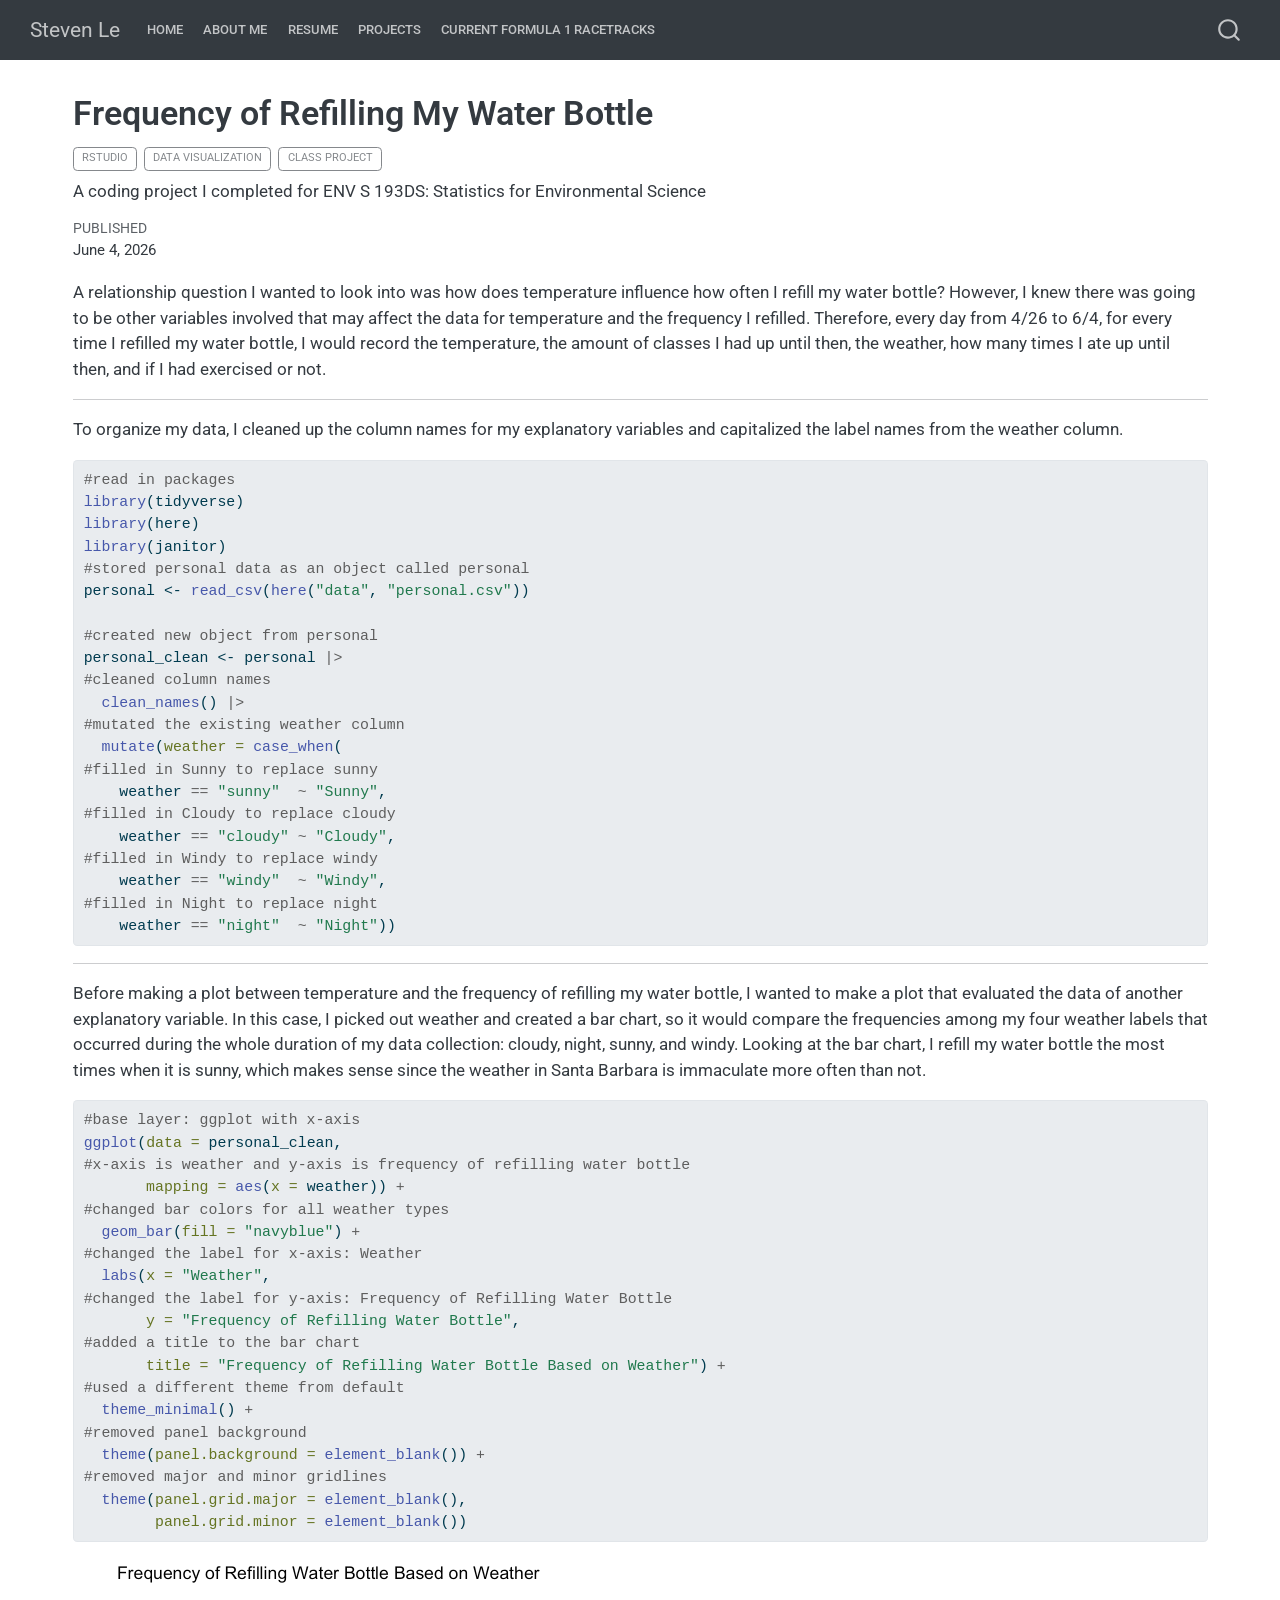
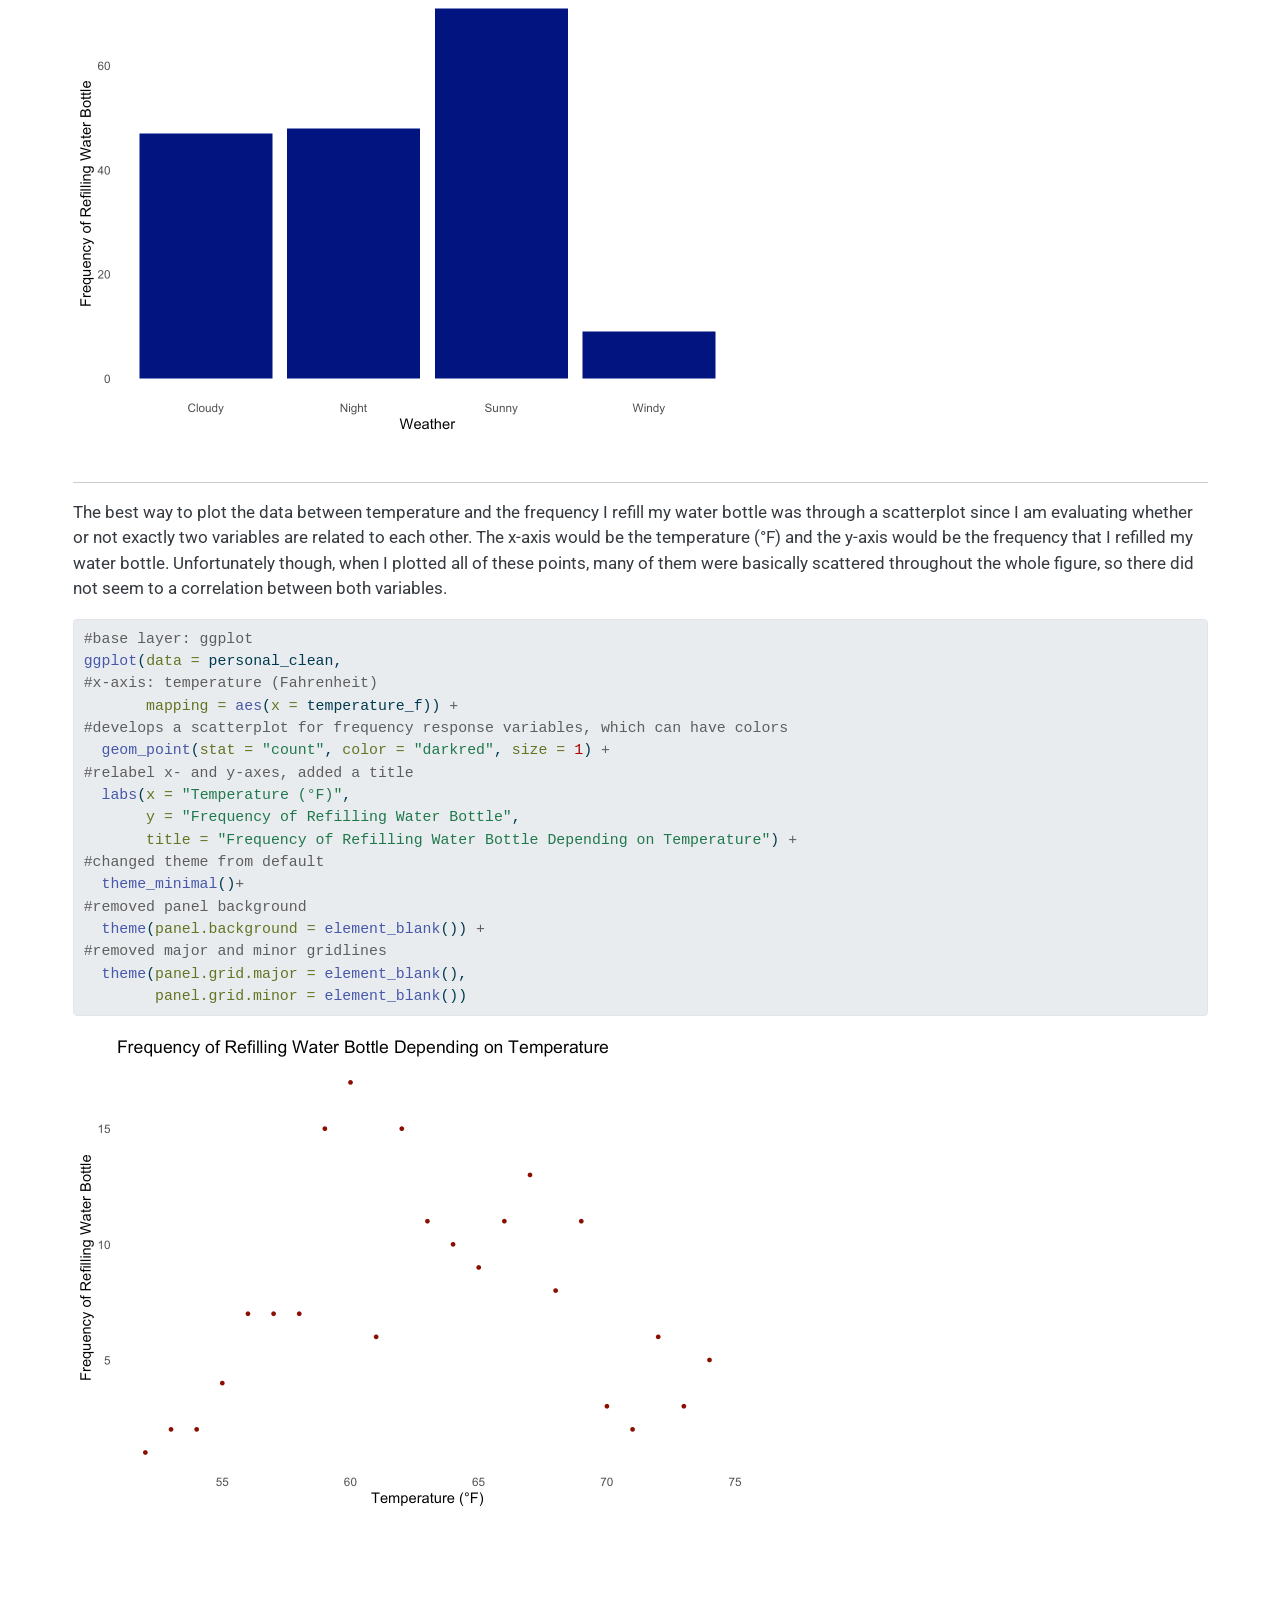
==== docs/posts/2026-06-04-code-post/index.html @ a31b498e "updated project page." ====
<!DOCTYPE html>
<html xmlns="http://www.w3.org/1999/xhtml" lang="en" xml:lang="en"><head>

<meta charset="utf-8">
<meta name="generator" content="quarto-1.9.37">

<meta name="viewport" content="width=device-width, initial-scale=1.0, user-scalable=yes">

<meta name="dcterms.date" content="2026-06-04">
<meta name="description" content="A coding project I completed for ENV S 193DS: Statistics for Environmental Science">

<title>Frequency of Refilling My Water Bottle – Steven Le</title>
<style>
/* Default styles provided by pandoc.
** See https://pandoc.org/MANUAL.html#variables-for-html for config info.
*/
code{white-space: pre-wrap;}
span.smallcaps{font-variant: small-caps;}
div.columns{display: flex; gap: min(4vw, 1.5em);}
div.column{flex: auto; overflow-x: auto;}
div.hanging-indent{margin-left: 1.5em; text-indent: -1.5em;}
ul.task-list{list-style: none;}
ul.task-list li input[type="checkbox"] {
  width: 0.8em;
  margin: 0 0.8em 0.2em -1em; /* quarto-specific, see https://github.com/quarto-dev/quarto-cli/issues/4556 */ 
  vertical-align: middle;
}
/* CSS for syntax highlighting */
html { -webkit-text-size-adjust: 100%; }
pre > code.sourceCode { white-space: pre; position: relative; }
pre > code.sourceCode > span { display: inline-block; line-height: 1.25; }
pre > code.sourceCode > span:empty { height: 1.2em; }
.sourceCode { overflow: visible; }
code.sourceCode > span { color: inherit; text-decoration: inherit; }
div.sourceCode { margin: 1em 0; }
pre.sourceCode { margin: 0; }
@media screen {
div.sourceCode { overflow: auto; }
}
@media print {
pre > code.sourceCode { white-space: pre-wrap; }
pre > code.sourceCode > span { text-indent: -5em; padding-left: 5em; }
}
pre.numberSource code
  { counter-reset: source-line 0; }
pre.numberSource code > span
  { position: relative; left: -4em; counter-increment: source-line; }
pre.numberSource code > span > a:first-child::before
  { content: counter(source-line);
    position: relative; left: -1em; text-align: right; vertical-align: baseline;
    border: none; display: inline-block;
    -webkit-touch-callout: none; -webkit-user-select: none;
    -khtml-user-select: none; -moz-user-select: none;
    -ms-user-select: none; user-select: none;
    padding: 0 4px; width: 4em;
  }
pre.numberSource { margin-left: 3em;  padding-left: 4px; }
div.sourceCode
  {   }
@media screen {
pre > code.sourceCode > span > a:first-child::before { text-decoration: underline; }
}
</style>


<script src="../../site_libs/quarto-nav/quarto-nav.js"></script>
<script src="../../site_libs/quarto-nav/headroom.min.js"></script>
<script src="../../site_libs/clipboard/clipboard.min.js"></script>
<script src="../../site_libs/quarto-search/autocomplete.umd.js"></script>
<script src="../../site_libs/quarto-search/fuse.min.js"></script>
<script src="../../site_libs/quarto-search/quarto-search.js"></script>
<meta name="quarto:offset" content="../../">
<script src="../../site_libs/quarto-html/quarto.js" type="module"></script>
<script src="../../site_libs/quarto-html/tabsets/tabsets.js" type="module"></script>
<script src="../../site_libs/quarto-html/popper.min.js"></script>
<script src="../../site_libs/quarto-html/tippy.umd.min.js"></script>
<script src="../../site_libs/quarto-html/anchor.min.js"></script>
<link href="../../site_libs/quarto-html/tippy.css" rel="stylesheet">
<link href="../../site_libs/quarto-html/quarto-syntax-highlighting-7f8f88aac4f3542376d5c11b86a4c14d.css" rel="stylesheet" id="quarto-text-highlighting-styles">
<script src="../../site_libs/bootstrap/bootstrap.min.js"></script>
<link href="../../site_libs/bootstrap/bootstrap-icons.css" rel="stylesheet">
<link href="../../site_libs/bootstrap/bootstrap-de60624a5cb141114e0ea2b9bc293073.min.css" rel="stylesheet" append-hash="true" id="quarto-bootstrap" data-mode="light">
<script id="quarto-search-options" type="application/json">{
  "location": "navbar",
  "copy-button": false,
  "collapse-after": 3,
  "panel-placement": "end",
  "type": "overlay",
  "limit": 50,
  "keyboard-shortcut": [
    "f",
    "/",
    "s"
  ],
  "show-item-context": false,
  "language": {
    "search-no-results-text": "No results",
    "search-matching-documents-text": "matching documents",
    "search-copy-link-title": "Copy link to search",
    "search-hide-matches-text": "Hide additional matches",
    "search-more-match-text": "more match in this document",
    "search-more-matches-text": "more matches in this document",
    "search-clear-button-title": "Clear",
    "search-text-placeholder": "",
    "search-detached-cancel-button-title": "Cancel",
    "search-submit-button-title": "Submit",
    "search-label": "Search"
  }
}</script>


</head>

<body class="nav-fixed quarto-light">

<div id="quarto-search-results"></div>
  <header id="quarto-header" class="headroom fixed-top">
    <nav class="navbar navbar-expand-lg " data-bs-theme="dark">
      <div class="navbar-container container-fluid">
      <div class="navbar-brand-container mx-auto">
    <a class="navbar-brand" href="../../index.html">
    <span class="navbar-title">Steven Le</span>
    </a>
  </div>
            <div id="quarto-search" class="" title="Search"></div>
          <button class="navbar-toggler" type="button" data-bs-toggle="collapse" data-bs-target="#navbarCollapse" aria-controls="navbarCollapse" role="menu" aria-expanded="false" aria-label="Toggle navigation" onclick="if (window.quartoToggleHeadroom) { window.quartoToggleHeadroom(); }">
  <span class="navbar-toggler-icon"></span>
</button>
          <div class="collapse navbar-collapse" id="navbarCollapse">
            <ul class="navbar-nav navbar-nav-scroll me-auto">
  <li class="nav-item">
    <a class="nav-link" href="../../index.html"> 
<span class="menu-text">Home</span></a>
  </li>  
  <li class="nav-item">
    <a class="nav-link" href="../../about.html"> 
<span class="menu-text">About Me</span></a>
  </li>  
  <li class="nav-item">
    <a class="nav-link" href="../../resume.html"> 
<span class="menu-text">Resume</span></a>
  </li>  
  <li class="nav-item">
    <a class="nav-link" href="../../projects.html"> 
<span class="menu-text">Projects</span></a>
  </li>  
  <li class="nav-item">
    <a class="nav-link" href="../../f1-racetracks.html"> 
<span class="menu-text">Current Formula 1 Racetracks</span></a>
  </li>  
</ul>
          </div> <!-- /navcollapse -->
            <div class="quarto-navbar-tools">
</div>
      </div> <!-- /container-fluid -->
    </nav>
</header>
<!-- content -->
<div id="quarto-content" class="quarto-container page-columns page-rows-contents page-layout-full page-navbar">
<!-- sidebar -->
<!-- margin-sidebar -->
    <div id="quarto-margin-sidebar" class="sidebar margin-sidebar zindex-bottom">
        
    </div>
<!-- main -->
<main class="content column-page" id="quarto-document-content">

<header id="title-block-header" class="quarto-title-block default">
<div class="quarto-title">
<h1 class="title">Frequency of Refilling My Water Bottle</h1>
  <div class="quarto-categories">
    <div class="quarto-category">RStudio</div>
    <div class="quarto-category">Data Visualization</div>
    <div class="quarto-category">Class Project</div>
  </div>
  </div>

<div>
  <div class="description">
    A coding project I completed for ENV S 193DS: Statistics for Environmental Science
  </div>
</div>


<div class="quarto-title-meta column-page">

    
    <div>
    <div class="quarto-title-meta-heading">Published</div>
    <div class="quarto-title-meta-contents">
      <p class="date">June 4, 2026</p>
    </div>
  </div>
  
    
  </div>
  


</header>


<p>A relationship question I wanted to look into was how does temperature influence how often I refill my water bottle? However, I knew there was going to be other variables involved that may affect the data for temperature and the frequency I refilled. Therefore, every day from 4/26 to 6/4, for every time I refilled my water bottle, I would record the temperature, the amount of classes I had up until then, the weather, how many times I ate up until then, and if I had exercised or not.</p>
<hr>
<p>To organize my data, I cleaned up the column names for my explanatory variables and capitalized the label names from the weather column.</p>
<div class="cell">
<div class="code-copy-outer-scaffold"><div class="sourceCode cell-code" id="cb1"><pre class="sourceCode r code-with-copy"><code class="sourceCode r"><span id="cb1-1"><a href="#cb1-1" aria-hidden="true" tabindex="-1"></a><span class="co">#read in packages</span></span>
<span id="cb1-2"><a href="#cb1-2" aria-hidden="true" tabindex="-1"></a><span class="fu">library</span>(tidyverse)</span>
<span id="cb1-3"><a href="#cb1-3" aria-hidden="true" tabindex="-1"></a><span class="fu">library</span>(here)</span>
<span id="cb1-4"><a href="#cb1-4" aria-hidden="true" tabindex="-1"></a><span class="fu">library</span>(janitor)</span>
<span id="cb1-5"><a href="#cb1-5" aria-hidden="true" tabindex="-1"></a><span class="co">#stored personal data as an object called personal</span></span>
<span id="cb1-6"><a href="#cb1-6" aria-hidden="true" tabindex="-1"></a>personal <span class="ot">&lt;-</span> <span class="fu">read_csv</span>(<span class="fu">here</span>(<span class="st">"data"</span>, <span class="st">"personal.csv"</span>))</span>
<span id="cb1-7"><a href="#cb1-7" aria-hidden="true" tabindex="-1"></a></span>
<span id="cb1-8"><a href="#cb1-8" aria-hidden="true" tabindex="-1"></a><span class="co">#created new object from personal</span></span>
<span id="cb1-9"><a href="#cb1-9" aria-hidden="true" tabindex="-1"></a>personal_clean <span class="ot">&lt;-</span> personal <span class="sc">|&gt;</span></span>
<span id="cb1-10"><a href="#cb1-10" aria-hidden="true" tabindex="-1"></a><span class="co">#cleaned column names    </span></span>
<span id="cb1-11"><a href="#cb1-11" aria-hidden="true" tabindex="-1"></a>  <span class="fu">clean_names</span>() <span class="sc">|&gt;</span> </span>
<span id="cb1-12"><a href="#cb1-12" aria-hidden="true" tabindex="-1"></a><span class="co">#mutated the existing weather column  </span></span>
<span id="cb1-13"><a href="#cb1-13" aria-hidden="true" tabindex="-1"></a>  <span class="fu">mutate</span>(<span class="at">weather =</span> <span class="fu">case_when</span>(</span>
<span id="cb1-14"><a href="#cb1-14" aria-hidden="true" tabindex="-1"></a><span class="co">#filled in Sunny to replace sunny    </span></span>
<span id="cb1-15"><a href="#cb1-15" aria-hidden="true" tabindex="-1"></a>    weather <span class="sc">==</span> <span class="st">"sunny"</span>  <span class="sc">~</span> <span class="st">"Sunny"</span>,</span>
<span id="cb1-16"><a href="#cb1-16" aria-hidden="true" tabindex="-1"></a><span class="co">#filled in Cloudy to replace cloudy    </span></span>
<span id="cb1-17"><a href="#cb1-17" aria-hidden="true" tabindex="-1"></a>    weather <span class="sc">==</span> <span class="st">"cloudy"</span> <span class="sc">~</span> <span class="st">"Cloudy"</span>,</span>
<span id="cb1-18"><a href="#cb1-18" aria-hidden="true" tabindex="-1"></a><span class="co">#filled in Windy to replace windy    </span></span>
<span id="cb1-19"><a href="#cb1-19" aria-hidden="true" tabindex="-1"></a>    weather <span class="sc">==</span> <span class="st">"windy"</span>  <span class="sc">~</span> <span class="st">"Windy"</span>,</span>
<span id="cb1-20"><a href="#cb1-20" aria-hidden="true" tabindex="-1"></a><span class="co">#filled in Night to replace night    </span></span>
<span id="cb1-21"><a href="#cb1-21" aria-hidden="true" tabindex="-1"></a>    weather <span class="sc">==</span> <span class="st">"night"</span>  <span class="sc">~</span> <span class="st">"Night"</span>))</span></code></pre></div><button title="Copy to Clipboard" class="code-copy-button"><i class="bi"></i></button></div>
</div>
<hr>
<p>Before making a plot between temperature and the frequency of refilling my water bottle, I wanted to make a plot that evaluated the data of another explanatory variable. In this case, I picked out weather and created a bar chart, so it would compare the frequencies among my four weather labels that occurred during the whole duration of my data collection: cloudy, night, sunny, and windy. Looking at the bar chart, I refill my water bottle the most times when it is sunny, which makes sense since the weather in Santa Barbara is immaculate more often than not.</p>
<div class="cell">
<div class="code-copy-outer-scaffold"><div class="sourceCode cell-code" id="cb2"><pre class="sourceCode r code-with-copy"><code class="sourceCode r"><span id="cb2-1"><a href="#cb2-1" aria-hidden="true" tabindex="-1"></a><span class="co">#base layer: ggplot with x-axis</span></span>
<span id="cb2-2"><a href="#cb2-2" aria-hidden="true" tabindex="-1"></a><span class="fu">ggplot</span>(<span class="at">data =</span> personal_clean, </span>
<span id="cb2-3"><a href="#cb2-3" aria-hidden="true" tabindex="-1"></a><span class="co">#x-axis is weather and y-axis is frequency of refilling water bottle</span></span>
<span id="cb2-4"><a href="#cb2-4" aria-hidden="true" tabindex="-1"></a>       <span class="at">mapping =</span> <span class="fu">aes</span>(<span class="at">x =</span> weather)) <span class="sc">+</span></span>
<span id="cb2-5"><a href="#cb2-5" aria-hidden="true" tabindex="-1"></a><span class="co">#changed bar colors for all weather types   </span></span>
<span id="cb2-6"><a href="#cb2-6" aria-hidden="true" tabindex="-1"></a>  <span class="fu">geom_bar</span>(<span class="at">fill =</span> <span class="st">"navyblue"</span>) <span class="sc">+</span></span>
<span id="cb2-7"><a href="#cb2-7" aria-hidden="true" tabindex="-1"></a><span class="co">#changed the label for x-axis: Weather </span></span>
<span id="cb2-8"><a href="#cb2-8" aria-hidden="true" tabindex="-1"></a>  <span class="fu">labs</span>(<span class="at">x =</span> <span class="st">"Weather"</span>,</span>
<span id="cb2-9"><a href="#cb2-9" aria-hidden="true" tabindex="-1"></a><span class="co">#changed the label for y-axis: Frequency of Refilling Water Bottle        </span></span>
<span id="cb2-10"><a href="#cb2-10" aria-hidden="true" tabindex="-1"></a>       <span class="at">y =</span> <span class="st">"Frequency of Refilling Water Bottle"</span>,</span>
<span id="cb2-11"><a href="#cb2-11" aria-hidden="true" tabindex="-1"></a><span class="co">#added a title to the bar chart        </span></span>
<span id="cb2-12"><a href="#cb2-12" aria-hidden="true" tabindex="-1"></a>       <span class="at">title =</span> <span class="st">"Frequency of Refilling Water Bottle Based on Weather"</span>) <span class="sc">+</span></span>
<span id="cb2-13"><a href="#cb2-13" aria-hidden="true" tabindex="-1"></a><span class="co">#used a different theme from default  </span></span>
<span id="cb2-14"><a href="#cb2-14" aria-hidden="true" tabindex="-1"></a>  <span class="fu">theme_minimal</span>() <span class="sc">+</span></span>
<span id="cb2-15"><a href="#cb2-15" aria-hidden="true" tabindex="-1"></a><span class="co">#removed panel background  </span></span>
<span id="cb2-16"><a href="#cb2-16" aria-hidden="true" tabindex="-1"></a>  <span class="fu">theme</span>(<span class="at">panel.background =</span> <span class="fu">element_blank</span>()) <span class="sc">+</span> </span>
<span id="cb2-17"><a href="#cb2-17" aria-hidden="true" tabindex="-1"></a><span class="co">#removed major and minor gridlines   </span></span>
<span id="cb2-18"><a href="#cb2-18" aria-hidden="true" tabindex="-1"></a>  <span class="fu">theme</span>(<span class="at">panel.grid.major =</span> <span class="fu">element_blank</span>(),</span>
<span id="cb2-19"><a href="#cb2-19" aria-hidden="true" tabindex="-1"></a>        <span class="at">panel.grid.minor =</span> <span class="fu">element_blank</span>()) </span></code></pre></div><button title="Copy to Clipboard" class="code-copy-button"><i class="bi"></i></button></div>
<div class="cell-output-display">
<div>
<figure class="figure">
<p><img src="index_files/figure-html/unnamed-chunk-2-1.png" class="img-fluid figure-img" width="672"></p>
</figure>
</div>
</div>
</div>
<hr>
<p>The best way to plot the data between temperature and the frequency I refill my water bottle was through a scatterplot since I am evaluating whether or not exactly two variables are related to each other. The x-axis would be the temperature (°F) and the y-axis would be the frequency that I refilled my water bottle. Unfortunately though, when I plotted all of these points, many of them were basically scattered throughout the whole figure, so there did not seem to a correlation between both variables.</p>
<div class="cell">
<div class="code-copy-outer-scaffold"><div class="sourceCode cell-code" id="cb3"><pre class="sourceCode r code-with-copy"><code class="sourceCode r"><span id="cb3-1"><a href="#cb3-1" aria-hidden="true" tabindex="-1"></a><span class="co">#base layer: ggplot</span></span>
<span id="cb3-2"><a href="#cb3-2" aria-hidden="true" tabindex="-1"></a><span class="fu">ggplot</span>(<span class="at">data =</span> personal_clean, </span>
<span id="cb3-3"><a href="#cb3-3" aria-hidden="true" tabindex="-1"></a><span class="co">#x-axis: temperature (Fahrenheit)</span></span>
<span id="cb3-4"><a href="#cb3-4" aria-hidden="true" tabindex="-1"></a>       <span class="at">mapping =</span> <span class="fu">aes</span>(<span class="at">x =</span> temperature_f)) <span class="sc">+</span></span>
<span id="cb3-5"><a href="#cb3-5" aria-hidden="true" tabindex="-1"></a><span class="co">#develops a scatterplot for frequency response variables, which can have colors</span></span>
<span id="cb3-6"><a href="#cb3-6" aria-hidden="true" tabindex="-1"></a>  <span class="fu">geom_point</span>(<span class="at">stat =</span> <span class="st">"count"</span>, <span class="at">color =</span> <span class="st">"darkred"</span>, <span class="at">size =</span> <span class="dv">1</span>) <span class="sc">+</span> </span>
<span id="cb3-7"><a href="#cb3-7" aria-hidden="true" tabindex="-1"></a><span class="co">#relabel x- and y-axes, added a title</span></span>
<span id="cb3-8"><a href="#cb3-8" aria-hidden="true" tabindex="-1"></a>  <span class="fu">labs</span>(<span class="at">x =</span> <span class="st">"Temperature (°F)"</span>,</span>
<span id="cb3-9"><a href="#cb3-9" aria-hidden="true" tabindex="-1"></a>       <span class="at">y =</span> <span class="st">"Frequency of Refilling Water Bottle"</span>,</span>
<span id="cb3-10"><a href="#cb3-10" aria-hidden="true" tabindex="-1"></a>       <span class="at">title =</span> <span class="st">"Frequency of Refilling Water Bottle Depending on Temperature"</span>) <span class="sc">+</span> </span>
<span id="cb3-11"><a href="#cb3-11" aria-hidden="true" tabindex="-1"></a><span class="co">#changed theme from default  </span></span>
<span id="cb3-12"><a href="#cb3-12" aria-hidden="true" tabindex="-1"></a>  <span class="fu">theme_minimal</span>()<span class="sc">+</span></span>
<span id="cb3-13"><a href="#cb3-13" aria-hidden="true" tabindex="-1"></a><span class="co">#removed panel background  </span></span>
<span id="cb3-14"><a href="#cb3-14" aria-hidden="true" tabindex="-1"></a>  <span class="fu">theme</span>(<span class="at">panel.background =</span> <span class="fu">element_blank</span>()) <span class="sc">+</span> </span>
<span id="cb3-15"><a href="#cb3-15" aria-hidden="true" tabindex="-1"></a><span class="co">#removed major and minor gridlines   </span></span>
<span id="cb3-16"><a href="#cb3-16" aria-hidden="true" tabindex="-1"></a>  <span class="fu">theme</span>(<span class="at">panel.grid.major =</span> <span class="fu">element_blank</span>(),</span>
<span id="cb3-17"><a href="#cb3-17" aria-hidden="true" tabindex="-1"></a>        <span class="at">panel.grid.minor =</span> <span class="fu">element_blank</span>()) </span></code></pre></div><button title="Copy to Clipboard" class="code-copy-button"><i class="bi"></i></button></div>
<div class="cell-output-display">
<div>
<figure class="figure">
<p><img src="index_files/figure-html/unnamed-chunk-3-1.png" class="img-fluid figure-img" width="672"></p>
</figure>
</div>
</div>
</div>



</main> <!-- /main -->
<script id="quarto-html-after-body" type="application/javascript">
  window.document.addEventListener("DOMContentLoaded", function (event) {
    const icon = "";
    const anchorJS = new window.AnchorJS();
    anchorJS.options = {
      placement: 'right',
      icon: icon
    };
    anchorJS.add('.anchored');
    const isCodeAnnotation = (el) => {
      for (const clz of el.classList) {
        if (clz.startsWith('code-annotation-')) {                     
          return true;
        }
      }
      return false;
    }
    const onCopySuccess = function(e) {
      // button target
      const button = e.trigger;
      // don't keep focus
      button.blur();
      // flash "checked"
      button.classList.add('code-copy-button-checked');
      var currentTitle = button.getAttribute("title");
      button.setAttribute("title", "Copied!");
      let tooltip;
      if (window.bootstrap) {
        button.setAttribute("data-bs-toggle", "tooltip");
        button.setAttribute("data-bs-placement", "left");
        button.setAttribute("data-bs-title", "Copied!");
        tooltip = new bootstrap.Tooltip(button, 
          { trigger: "manual", 
            customClass: "code-copy-button-tooltip",
            offset: [0, -8]});
        tooltip.show();    
      }
      setTimeout(function() {
        if (tooltip) {
          tooltip.hide();
          button.removeAttribute("data-bs-title");
          button.removeAttribute("data-bs-toggle");
          button.removeAttribute("data-bs-placement");
        }
        button.setAttribute("title", currentTitle);
        button.classList.remove('code-copy-button-checked');
      }, 1000);
      // clear code selection
      e.clearSelection();
    }
    const getTextToCopy = function(trigger) {
      const outerScaffold = trigger.parentElement.cloneNode(true);
      const codeEl = outerScaffold.querySelector('code');
      for (const childEl of codeEl.children) {
        if (isCodeAnnotation(childEl)) {
          childEl.remove();
        }
      }
      return codeEl.innerText;
    }
    const clipboard = new window.ClipboardJS('.code-copy-button:not([data-in-quarto-modal])', {
      text: getTextToCopy
    });
    clipboard.on('success', onCopySuccess);
    if (window.document.getElementById('quarto-embedded-source-code-modal')) {
      const clipboardModal = new window.ClipboardJS('.code-copy-button[data-in-quarto-modal]', {
        text: getTextToCopy,
        container: window.document.getElementById('quarto-embedded-source-code-modal')
      });
      clipboardModal.on('success', onCopySuccess);
    }
      var localhostRegex = new RegExp(/^(?:http|https):\/\/localhost\:?[0-9]*\//);
      var mailtoRegex = new RegExp(/^mailto:/);
        var filterRegex = new RegExp('/' + window.location.host + '/');
      var isInternal = (href) => {
          return filterRegex.test(href) || localhostRegex.test(href) || mailtoRegex.test(href);
      }
      // Inspect non-navigation links and adorn them if external
     var links = window.document.querySelectorAll('a[href]:not(.nav-link):not(.navbar-brand):not(.toc-action):not(.sidebar-link):not(.sidebar-item-toggle):not(.pagination-link):not(.no-external):not([aria-hidden]):not(.dropdown-item):not(.quarto-navigation-tool):not(.about-link)');
      for (var i=0; i<links.length; i++) {
        const link = links[i];
        if (!isInternal(link.href)) {
          // undo the damage that might have been done by quarto-nav.js in the case of
          // links that we want to consider external
          if (link.dataset.originalHref !== undefined) {
            link.href = link.dataset.originalHref;
          }
        }
      }
    function tippyHover(el, contentFn, onTriggerFn, onUntriggerFn) {
      const config = {
        allowHTML: true,
        maxWidth: 500,
        delay: 100,
        arrow: false,
        appendTo: function(el) {
            return el.parentElement;
        },
        interactive: true,
        interactiveBorder: 10,
        theme: 'quarto',
        placement: 'bottom-start',
      };
      if (contentFn) {
        config.content = contentFn;
      }
      if (onTriggerFn) {
        config.onTrigger = onTriggerFn;
      }
      if (onUntriggerFn) {
        config.onUntrigger = onUntriggerFn;
      }
      window.tippy(el, config); 
    }
    const noterefs = window.document.querySelectorAll('a[role="doc-noteref"]');
    for (var i=0; i<noterefs.length; i++) {
      const ref = noterefs[i];
      tippyHover(ref, function() {
        // use id or data attribute instead here
        let href = ref.getAttribute('data-footnote-href') || ref.getAttribute('href');
        try { href = new URL(href).hash; } catch {}
        const id = href.replace(/^#\/?/, "");
        const note = window.document.getElementById(id);
        if (note) {
          return note.innerHTML;
        } else {
          return "";
        }
      });
    }
    const xrefs = window.document.querySelectorAll('a.quarto-xref');
    const processXRef = (id, note) => {
      // Strip column container classes
      const stripColumnClz = (el) => {
        el.classList.remove("page-full", "page-columns");
        if (el.children) {
          for (const child of el.children) {
            stripColumnClz(child);
          }
        }
      }
      stripColumnClz(note)
      if (id === null || id.startsWith('sec-')) {
        // Special case sections, only their first couple elements
        const container = document.createElement("div");
        if (note.children && note.children.length > 2) {
          container.appendChild(note.children[0].cloneNode(true));
          for (let i = 1; i < note.children.length; i++) {
            const child = note.children[i];
            if (child.tagName === "P" && child.innerText === "") {
              continue;
            } else {
              container.appendChild(child.cloneNode(true));
              break;
            }
          }
          if (window.Quarto?.typesetMath) {
            window.Quarto.typesetMath(container);
          }
          return container.innerHTML
        } else {
          if (window.Quarto?.typesetMath) {
            window.Quarto.typesetMath(note);
          }
          return note.innerHTML;
        }
      } else {
        // Remove any anchor links if they are present
        const anchorLink = note.querySelector('a.anchorjs-link');
        if (anchorLink) {
          anchorLink.remove();
        }
        if (window.Quarto?.typesetMath) {
          window.Quarto.typesetMath(note);
        }
        if (note.classList.contains("callout")) {
          return note.outerHTML;
        } else {
          return note.innerHTML;
        }
      }
    }
    for (var i=0; i<xrefs.length; i++) {
      const xref = xrefs[i];
      tippyHover(xref, undefined, function(instance) {
        instance.disable();
        let url = xref.getAttribute('href');
        let hash = undefined; 
        if (url.startsWith('#')) {
          hash = url;
        } else {
          try { hash = new URL(url).hash; } catch {}
        }
        if (hash) {
          const id = hash.replace(/^#\/?/, "");
          const note = window.document.getElementById(id);
          if (note !== null) {
            try {
              const html = processXRef(id, note.cloneNode(true));
              instance.setContent(html);
            } finally {
              instance.enable();
              instance.show();
            }
          } else {
            // See if we can fetch this
            fetch(url.split('#')[0])
            .then(res => res.text())
            .then(html => {
              const parser = new DOMParser();
              const htmlDoc = parser.parseFromString(html, "text/html");
              const note = htmlDoc.getElementById(id);
              if (note !== null) {
                const html = processXRef(id, note);
                instance.setContent(html);
              } 
            }).finally(() => {
              instance.enable();
              instance.show();
            });
          }
        } else {
          // See if we can fetch a full url (with no hash to target)
          // This is a special case and we should probably do some content thinning / targeting
          fetch(url)
          .then(res => res.text())
          .then(html => {
            const parser = new DOMParser();
            const htmlDoc = parser.parseFromString(html, "text/html");
            const note = htmlDoc.querySelector('main.content');
            if (note !== null) {
              // This should only happen for chapter cross references
              // (since there is no id in the URL)
              // remove the first header
              if (note.children.length > 0 && note.children[0].tagName === "HEADER") {
                note.children[0].remove();
              }
              const html = processXRef(null, note);
              instance.setContent(html);
            } 
          }).finally(() => {
            instance.enable();
            instance.show();
          });
        }
      }, function(instance) {
      });
    }
        let selectedAnnoteEl;
        const selectorForAnnotation = ( cell, annotation) => {
          let cellAttr = 'data-code-cell="' + cell + '"';
          let lineAttr = 'data-code-annotation="' +  annotation + '"';
          const selector = 'span[' + cellAttr + '][' + lineAttr + ']';
          return selector;
        }
        const selectCodeLines = (annoteEl) => {
          const doc = window.document;
          const targetCell = annoteEl.getAttribute("data-target-cell");
          const targetAnnotation = annoteEl.getAttribute("data-target-annotation");
          const annoteSpan = window.document.querySelector(selectorForAnnotation(targetCell, targetAnnotation));
          const lines = annoteSpan.getAttribute("data-code-lines").split(",");
          const lineIds = lines.map((line) => {
            return targetCell + "-" + line;
          })
          let top = null;
          let height = null;
          let parent = null;
          if (lineIds.length > 0) {
              //compute the position of the single el (top and bottom and make a div)
              const el = window.document.getElementById(lineIds[0]);
              top = el.offsetTop;
              height = el.offsetHeight;
              parent = el.parentElement.parentElement;
            if (lineIds.length > 1) {
              const lastEl = window.document.getElementById(lineIds[lineIds.length - 1]);
              const bottom = lastEl.offsetTop + lastEl.offsetHeight;
              height = bottom - top;
            }
            if (top !== null && height !== null && parent !== null) {
              // cook up a div (if necessary) and position it 
              let div = window.document.getElementById("code-annotation-line-highlight");
              if (div === null) {
                div = window.document.createElement("div");
                div.setAttribute("id", "code-annotation-line-highlight");
                div.style.position = 'absolute';
                parent.appendChild(div);
              }
              div.style.top = top - 2 + "px";
              div.style.height = height + 4 + "px";
              div.style.left = 0;
              let gutterDiv = window.document.getElementById("code-annotation-line-highlight-gutter");
              if (gutterDiv === null) {
                gutterDiv = window.document.createElement("div");
                gutterDiv.setAttribute("id", "code-annotation-line-highlight-gutter");
                gutterDiv.style.position = 'absolute';
                const codeCell = window.document.getElementById(targetCell);
                const gutter = codeCell.querySelector('.code-annotation-gutter');
                gutter.appendChild(gutterDiv);
              }
              gutterDiv.style.top = top - 2 + "px";
              gutterDiv.style.height = height + 4 + "px";
            }
            selectedAnnoteEl = annoteEl;
          }
        };
        const unselectCodeLines = () => {
          const elementsIds = ["code-annotation-line-highlight", "code-annotation-line-highlight-gutter"];
          elementsIds.forEach((elId) => {
            const div = window.document.getElementById(elId);
            if (div) {
              div.remove();
            }
          });
          selectedAnnoteEl = undefined;
        };
          // Handle positioning of the toggle
      window.addEventListener(
        "resize",
        throttle(() => {
          elRect = undefined;
          if (selectedAnnoteEl) {
            selectCodeLines(selectedAnnoteEl);
          }
        }, 10)
      );
      function throttle(fn, ms) {
      let throttle = false;
      let timer;
        return (...args) => {
          if(!throttle) { // first call gets through
              fn.apply(this, args);
              throttle = true;
          } else { // all the others get throttled
              if(timer) clearTimeout(timer); // cancel #2
              timer = setTimeout(() => {
                fn.apply(this, args);
                timer = throttle = false;
              }, ms);
          }
        };
      }
        // Attach click handler to the DT
        const annoteDls = window.document.querySelectorAll('dt[data-target-cell]');
        for (const annoteDlNode of annoteDls) {
          annoteDlNode.addEventListener('click', (event) => {
            const clickedEl = event.target;
            if (clickedEl !== selectedAnnoteEl) {
              unselectCodeLines();
              const activeEl = window.document.querySelector('dt[data-target-cell].code-annotation-active');
              if (activeEl) {
                activeEl.classList.remove('code-annotation-active');
              }
              selectCodeLines(clickedEl);
              clickedEl.classList.add('code-annotation-active');
            } else {
              // Unselect the line
              unselectCodeLines();
              clickedEl.classList.remove('code-annotation-active');
            }
          });
        }
    const findCites = (el) => {
      const parentEl = el.parentElement;
      if (parentEl) {
        const cites = parentEl.dataset.cites;
        if (cites) {
          return {
            el,
            cites: cites.split(' ')
          };
        } else {
          return findCites(el.parentElement)
        }
      } else {
        return undefined;
      }
    };
    var bibliorefs = window.document.querySelectorAll('a[role="doc-biblioref"]');
    for (var i=0; i<bibliorefs.length; i++) {
      const ref = bibliorefs[i];
      const citeInfo = findCites(ref);
      if (citeInfo) {
        tippyHover(citeInfo.el, function() {
          var popup = window.document.createElement('div');
          citeInfo.cites.forEach(function(cite) {
            var citeDiv = window.document.createElement('div');
            citeDiv.classList.add('hanging-indent');
            citeDiv.classList.add('csl-entry');
            var biblioDiv = window.document.getElementById('ref-' + cite);
            if (biblioDiv) {
              citeDiv.innerHTML = biblioDiv.innerHTML;
            }
            popup.appendChild(citeDiv);
          });
          return popup.innerHTML;
        });
      }
    }
  });
  </script>
</div> <!-- /content -->




</body></html>
---- docs/site_libs/quarto-html/tippy.css ----
.tippy-box[data-animation=fade][data-state=hidden]{opacity:0}[data-tippy-root]{max-width:calc(100vw - 10px)}.tippy-box{position:relative;background-color:#333;color:#fff;border-radius:4px;font-size:14px;line-height:1.4;white-space:normal;outline:0;transition-property:transform,visibility,opacity}.tippy-box[data-placement^=top]>.tippy-arrow{bottom:0}.tippy-box[data-placement^=top]>.tippy-arrow:before{bottom:-7px;left:0;border-width:8px 8px 0;border-top-color:initial;transform-origin:center top}.tippy-box[data-placement^=bottom]>.tippy-arrow{top:0}.tippy-box[data-placement^=bottom]>.tippy-arrow:before{top:-7px;left:0;border-width:0 8px 8px;border-bottom-color:initial;transform-origin:center bottom}.tippy-box[data-placement^=left]>.tippy-arrow{right:0}.tippy-box[data-placement^=left]>.tippy-arrow:before{border-width:8px 0 8px 8px;border-left-color:initial;right:-7px;transform-origin:center left}.tippy-box[data-placement^=right]>.tippy-arrow{left:0}.tippy-box[data-placement^=right]>.tippy-arrow:before{left:-7px;border-width:8px 8px 8px 0;border-right-color:initial;transform-origin:center right}.tippy-box[data-inertia][data-state=visible]{transition-timing-function:cubic-bezier(.54,1.5,.38,1.11)}.tippy-arrow{width:16px;height:16px;color:#333}.tippy-arrow:before{content:"";position:absolute;border-color:transparent;border-style:solid}.tippy-content{position:relative;padding:5px 9px;z-index:1}
---- docs/site_libs/quarto-html/quarto-syntax-highlighting-7f8f88aac4f3542376d5c11b86a4c14d.css ----
/* quarto syntax highlight colors */
:root {
  --quarto-hl-ot-color: #003B4F;
  --quarto-hl-at-color: #657422;
  --quarto-hl-ss-color: #20794D;
  --quarto-hl-an-color: #5E5E5E;
  --quarto-hl-fu-color: #4758AB;
  --quarto-hl-st-color: #20794D;
  --quarto-hl-cf-color: #003B4F;
  --quarto-hl-op-color: #5E5E5E;
  --quarto-hl-er-color: #AD0000;
  --quarto-hl-bn-color: #AD0000;
  --quarto-hl-al-color: #AD0000;
  --quarto-hl-va-color: #111111;
  --quarto-hl-bu-color: inherit;
  --quarto-hl-ex-color: inherit;
  --quarto-hl-pp-color: #AD0000;
  --quarto-hl-in-color: #5E5E5E;
  --quarto-hl-vs-color: #20794D;
  --quarto-hl-wa-color: #5E5E5E;
  --quarto-hl-do-color: #5E5E5E;
  --quarto-hl-im-color: #00769E;
  --quarto-hl-ch-color: #20794D;
  --quarto-hl-dt-color: #AD0000;
  --quarto-hl-fl-color: #AD0000;
  --quarto-hl-co-color: #5E5E5E;
  --quarto-hl-cv-color: #5E5E5E;
  --quarto-hl-cn-color: #8f5902;
  --quarto-hl-sc-color: #5E5E5E;
  --quarto-hl-dv-color: #AD0000;
  --quarto-hl-kw-color: #003B4F;
}

/* other quarto variables */
:root {
  --quarto-font-monospace: SFMono-Regular, Menlo, Monaco, Consolas, "Liberation Mono", "Courier New", monospace;
}

/* syntax highlight based on Pandoc's rules */
pre > code.sourceCode > span {
  color: #003B4F;
}

code.sourceCode > span {
  color: #003B4F;
}

div.sourceCode,
div.sourceCode pre.sourceCode {
  color: #003B4F;
}

/* Normal */
code span {
  color: #003B4F;
}

/* Alert */
code span.al {
  color: #AD0000;
  font-style: inherit;
}

/* Annotation */
code span.an {
  color: #5E5E5E;
  font-style: inherit;
}

/* Attribute */
code span.at {
  color: #657422;
  font-style: inherit;
}

/* BaseN */
code span.bn {
  color: #AD0000;
  font-style: inherit;
}

/* BuiltIn */
code span.bu {
  font-style: inherit;
}

/* ControlFlow */
code span.cf {
  color: #003B4F;
  font-weight: bold;
  font-style: inherit;
}

/* Char */
code span.ch {
  color: #20794D;
  font-style: inherit;
}

/* Constant */
code span.cn {
  color: #8f5902;
  font-style: inherit;
}

/* Comment */
code span.co {
  color: #5E5E5E;
  font-style: inherit;
}

/* CommentVar */
code span.cv {
  color: #5E5E5E;
  font-style: italic;
}

/* Documentation */
code span.do {
  color: #5E5E5E;
  font-style: italic;
}

/* DataType */
code span.dt {
  color: #AD0000;
  font-style: inherit;
}

/* DecVal */
code span.dv {
  color: #AD0000;
  font-style: inherit;
}

/* Error */
code span.er {
  color: #AD0000;
  font-style: inherit;
}

/* Extension */
code span.ex {
  font-style: inherit;
}

/* Float */
code span.fl {
  color: #AD0000;
  font-style: inherit;
}

/* Function */
code span.fu {
  color: #4758AB;
  font-style: inherit;
}

/* Import */
code span.im {
  color: #00769E;
  font-style: inherit;
}

/* Information */
code span.in {
  color: #5E5E5E;
  font-style: inherit;
}

/* Keyword */
code span.kw {
  color: #003B4F;
  font-weight: bold;
  font-style: inherit;
}

/* Operator */
code span.op {
  color: #5E5E5E;
  font-style: inherit;
}

/* Other */
code span.ot {
  color: #003B4F;
  font-style: inherit;
}

/* Preprocessor */
code span.pp {
  color: #AD0000;
  font-style: inherit;
}

/* SpecialChar */
code span.sc {
  color: #5E5E5E;
  font-style: inherit;
}

/* SpecialString */
code span.ss {
  color: #20794D;
  font-style: inherit;
}

/* String */
code span.st {
  color: #20794D;
  font-style: inherit;
}

/* Variable */
code span.va {
  color: #111111;
  font-style: inherit;
}

/* VerbatimString */
code span.vs {
  color: #20794D;
  font-style: inherit;
}

/* Warning */
code span.wa {
  color: #5E5E5E;
  font-style: italic;
}

.prevent-inlining {
  content: "</";
}

/*# sourceMappingURL=789ad8cd35626ba772517505b42a116e.css.map */
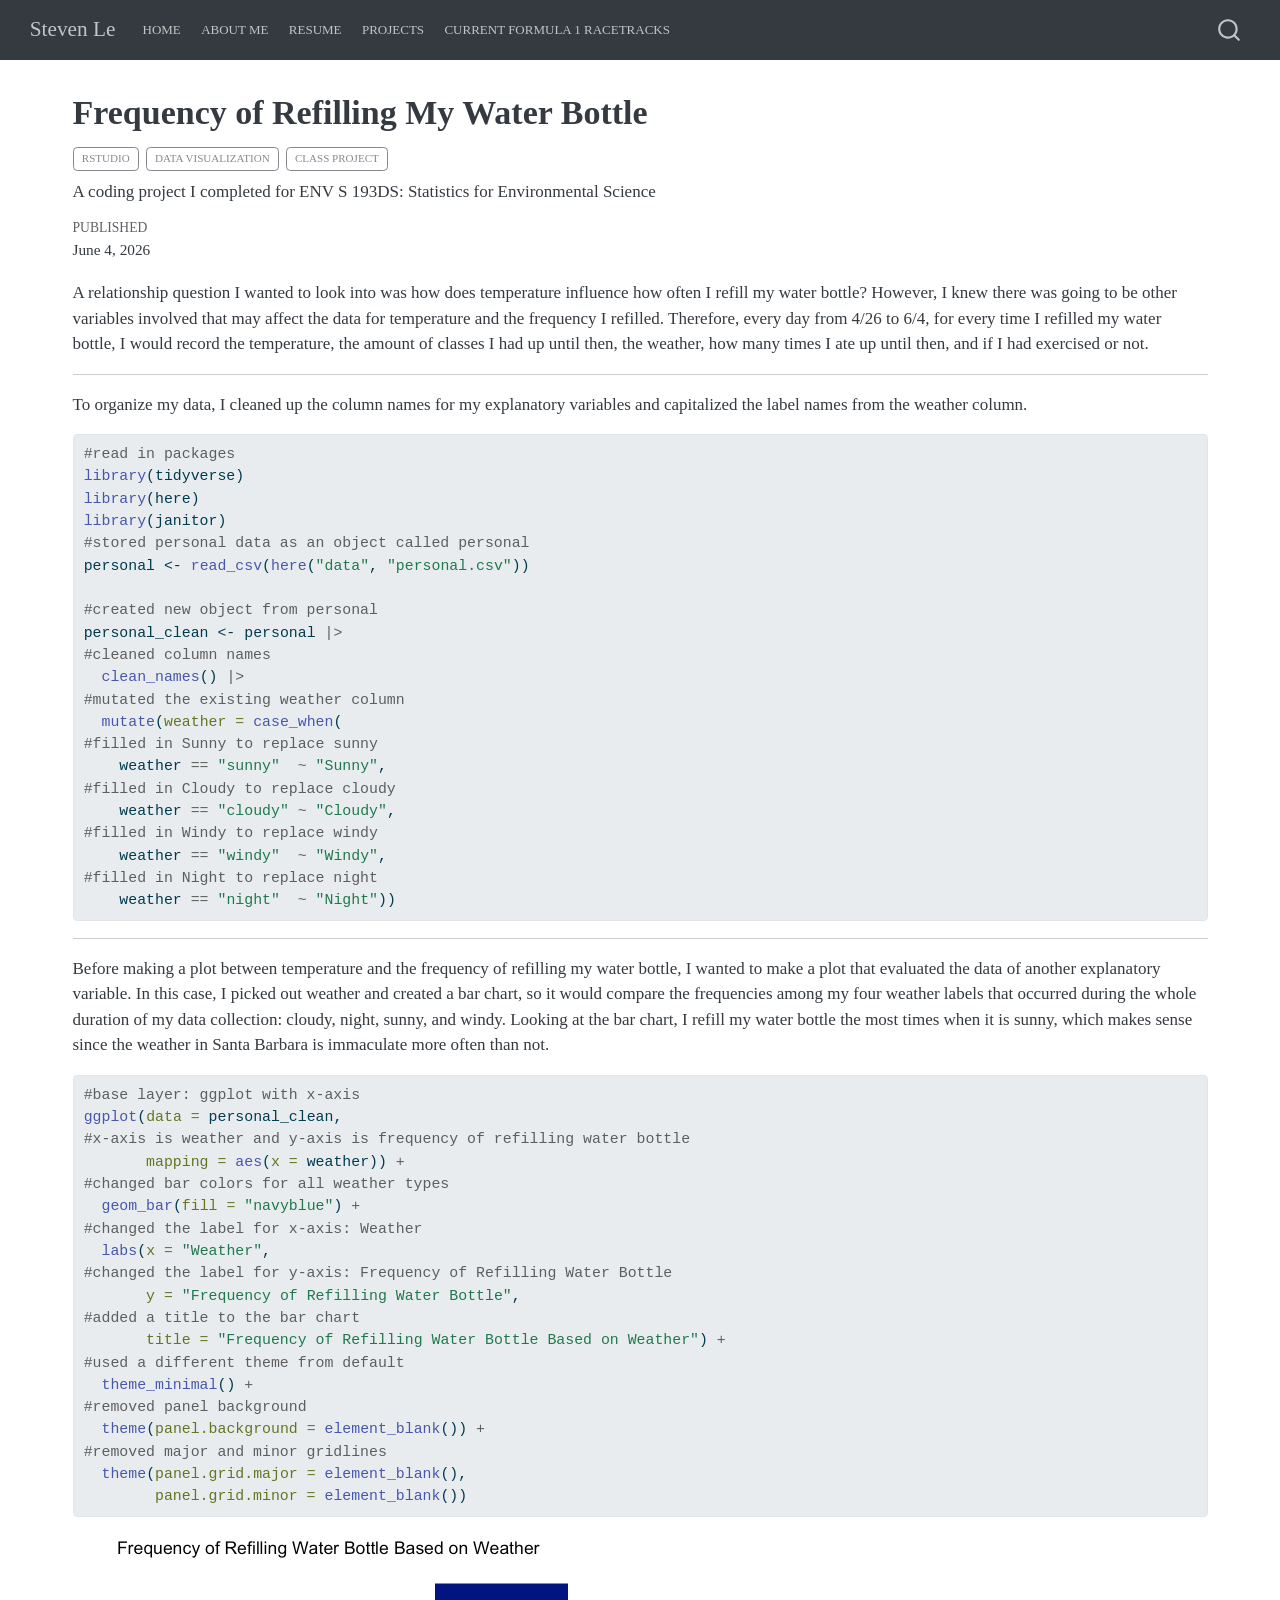
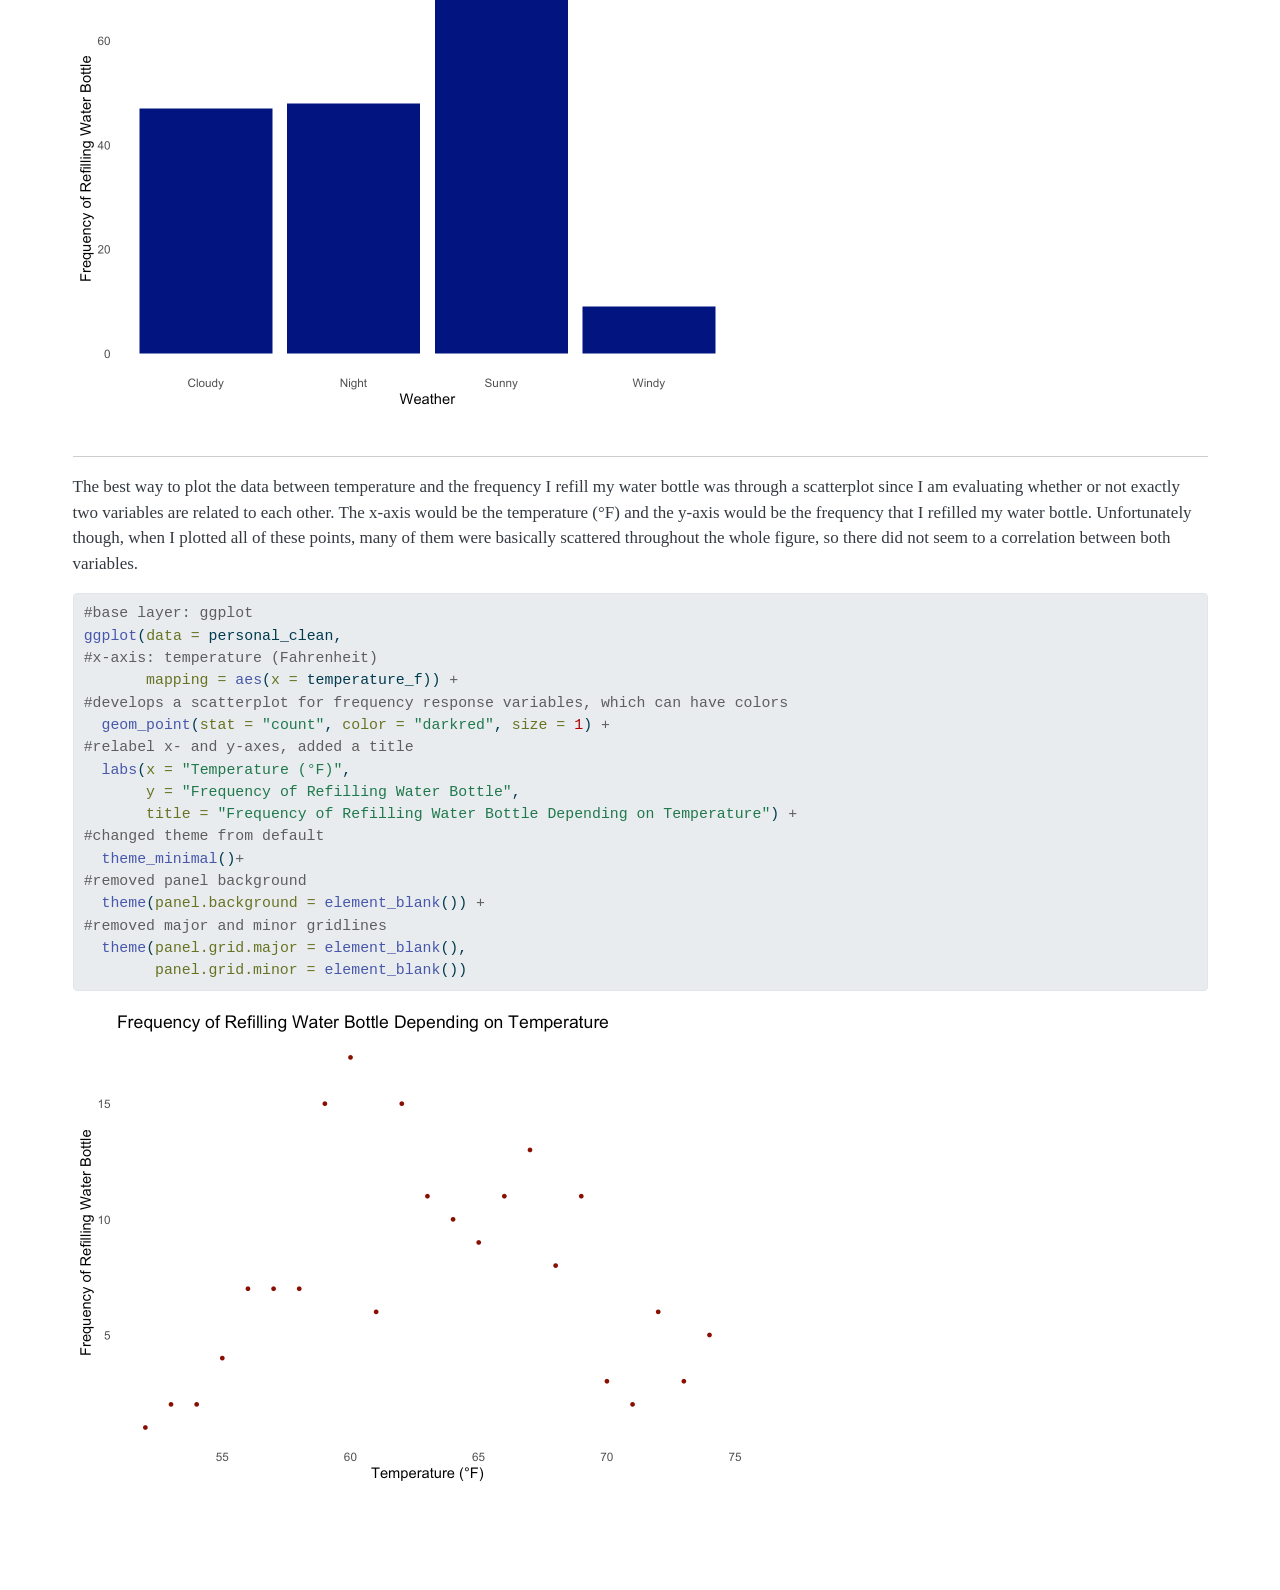
==== commit aee2616b: "updated font." ====
--- a/docs/posts/2026-06-04-code-post/index.html
+++ b/docs/posts/2026-06-04-code-post/index.html
@@ -79,7 +79,7 @@
 <link href="../../site_libs/quarto-html/quarto-syntax-highlighting-7f8f88aac4f3542376d5c11b86a4c14d.css" rel="stylesheet" id="quarto-text-highlighting-styles">
 <script src="../../site_libs/bootstrap/bootstrap.min.js"></script>
 <link href="../../site_libs/bootstrap/bootstrap-icons.css" rel="stylesheet">
-<link href="../../site_libs/bootstrap/bootstrap-de60624a5cb141114e0ea2b9bc293073.min.css" rel="stylesheet" append-hash="true" id="quarto-bootstrap" data-mode="light">
+<link href="../../site_libs/bootstrap/bootstrap-993413920bd258c9f72661ddf3dbbf0b.min.css" rel="stylesheet" append-hash="true" id="quarto-bootstrap" data-mode="light">
 <script id="quarto-search-options" type="application/json">{
   "location": "navbar",
   "copy-button": false,
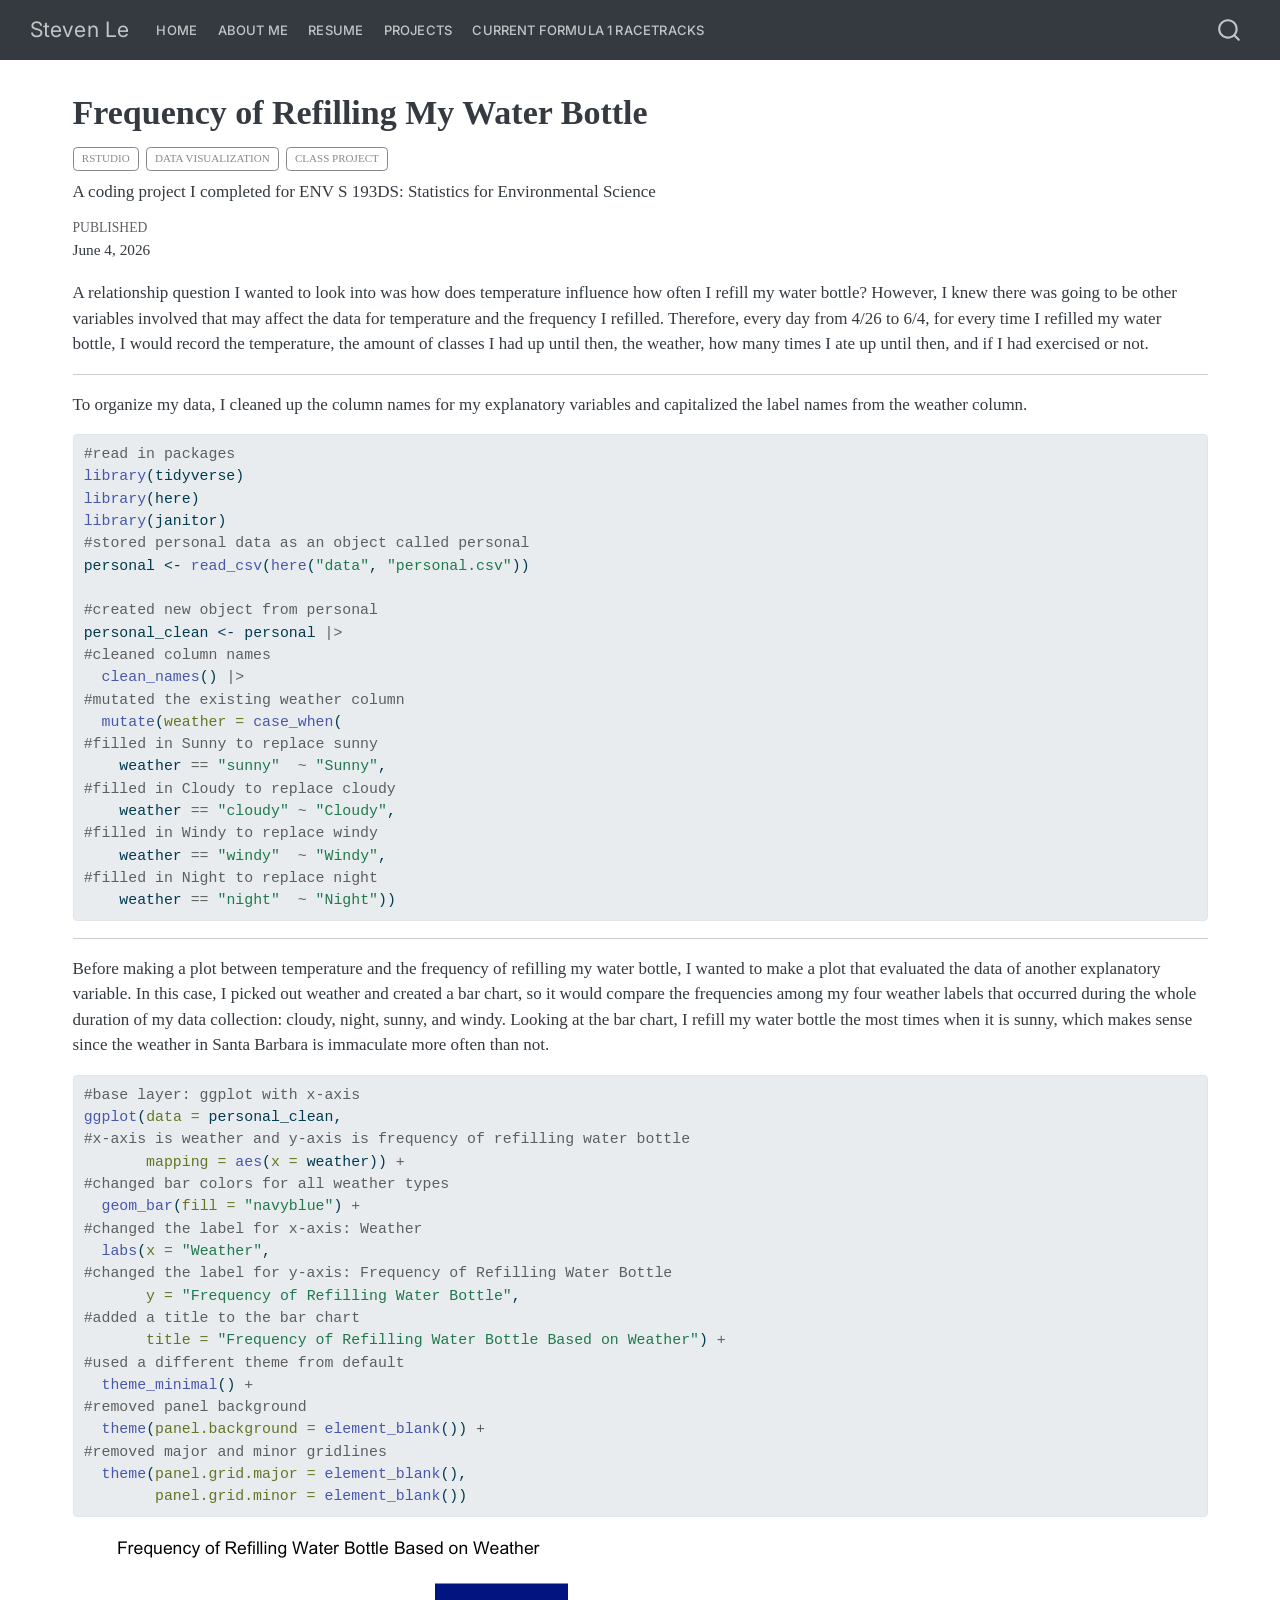
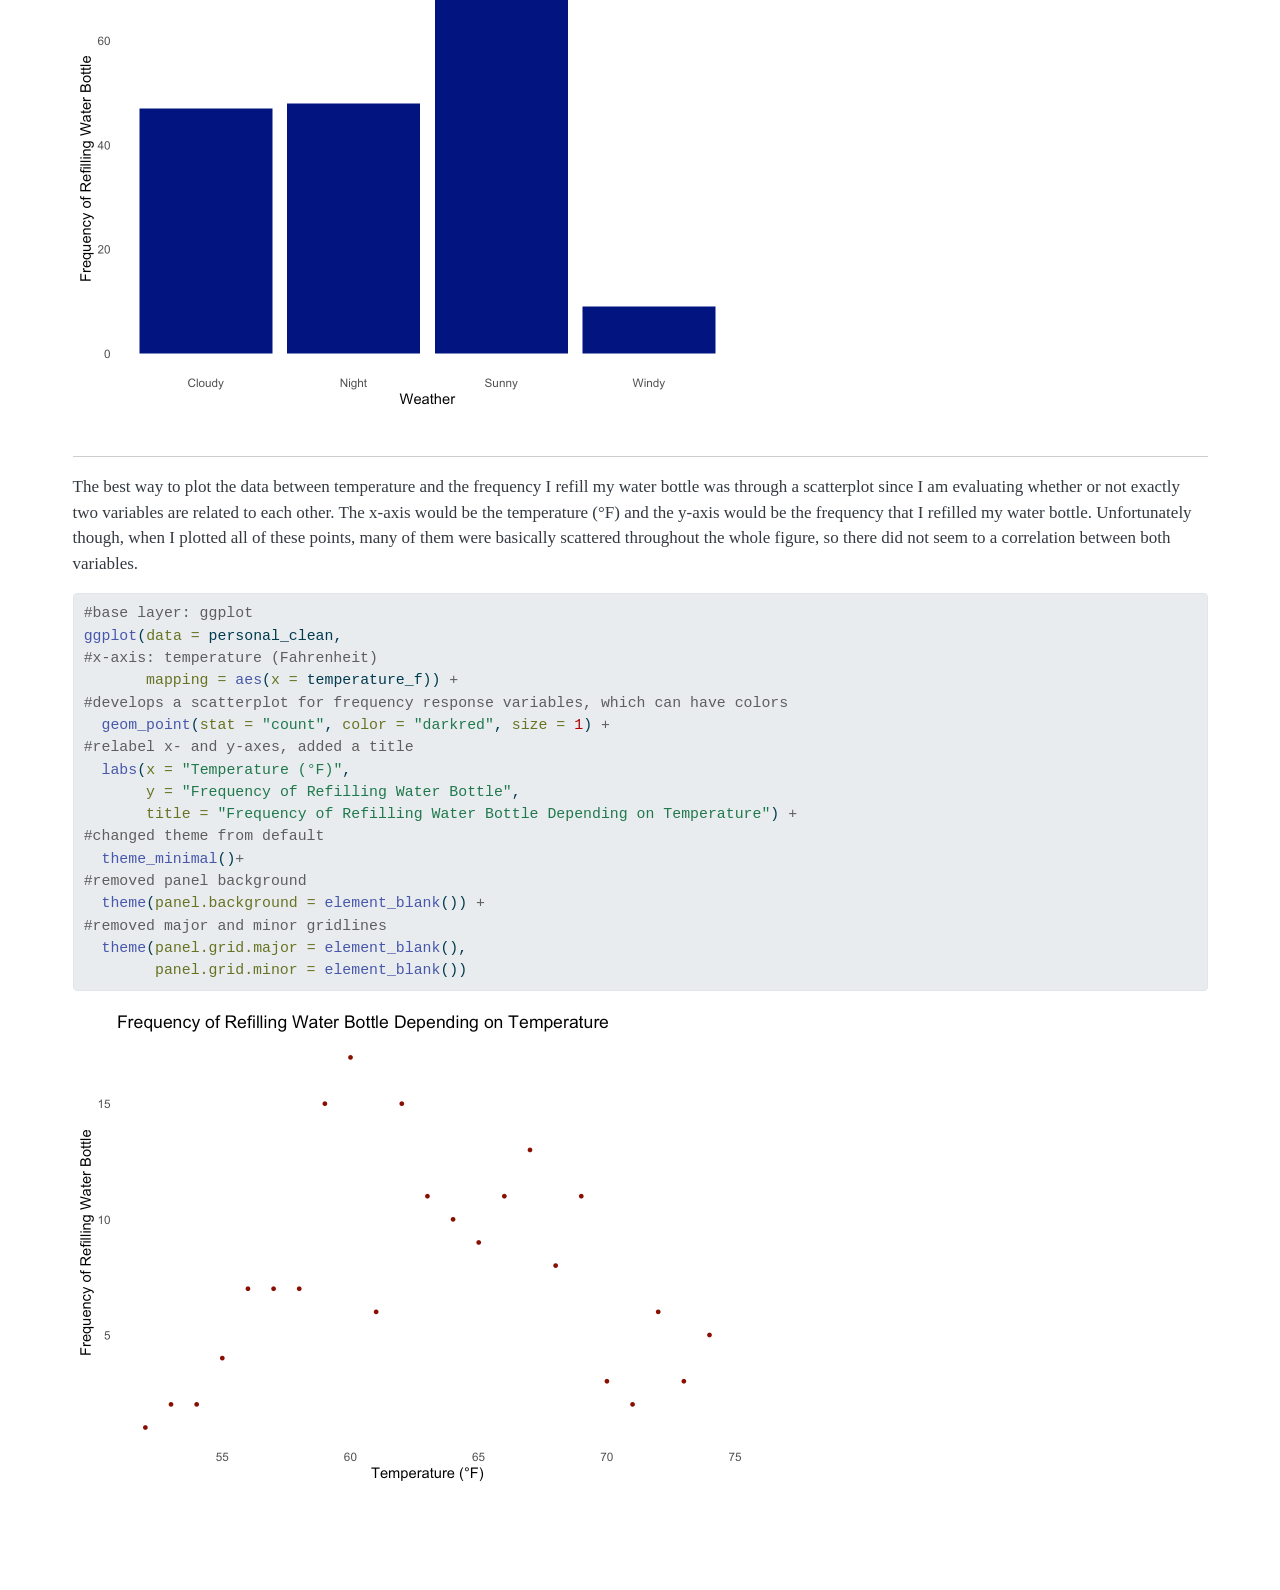
==== commit 6dbcae6e: "updated fonts and nav bar font." ====
--- a/docs/posts/2026-06-04-code-post/index.html
+++ b/docs/posts/2026-06-04-code-post/index.html
@@ -79,7 +79,7 @@
 <link href="../../site_libs/quarto-html/quarto-syntax-highlighting-7f8f88aac4f3542376d5c11b86a4c14d.css" rel="stylesheet" id="quarto-text-highlighting-styles">
 <script src="../../site_libs/bootstrap/bootstrap.min.js"></script>
 <link href="../../site_libs/bootstrap/bootstrap-icons.css" rel="stylesheet">
-<link href="../../site_libs/bootstrap/bootstrap-993413920bd258c9f72661ddf3dbbf0b.min.css" rel="stylesheet" append-hash="true" id="quarto-bootstrap" data-mode="light">
+<link href="../../site_libs/bootstrap/bootstrap-561d24a22aeae4bb8fb8502de9a39e75.min.css" rel="stylesheet" append-hash="true" id="quarto-bootstrap" data-mode="light">
 <script id="quarto-search-options" type="application/json">{
   "location": "navbar",
   "copy-button": false,
@@ -109,6 +109,7 @@
 }</script>
 
 
+<link rel="stylesheet" href="../../styles.css">
 </head>
 
 <body class="nav-fixed quarto-light">
--- a/docs/styles.css
+++ b/docs/styles.css
@@ -0,0 +1,8 @@
+/* css styles */
+
+@import url('https://fonts.googleapis.com/css2?family=Inter:wght@400;500;600&display=swap');
+
+.navbar {
+  font-family: 'Inter', system-ui, -apple-system, sans-serif;
+  font-weight: 500; 
+  letter-spacing: 0.01em;}
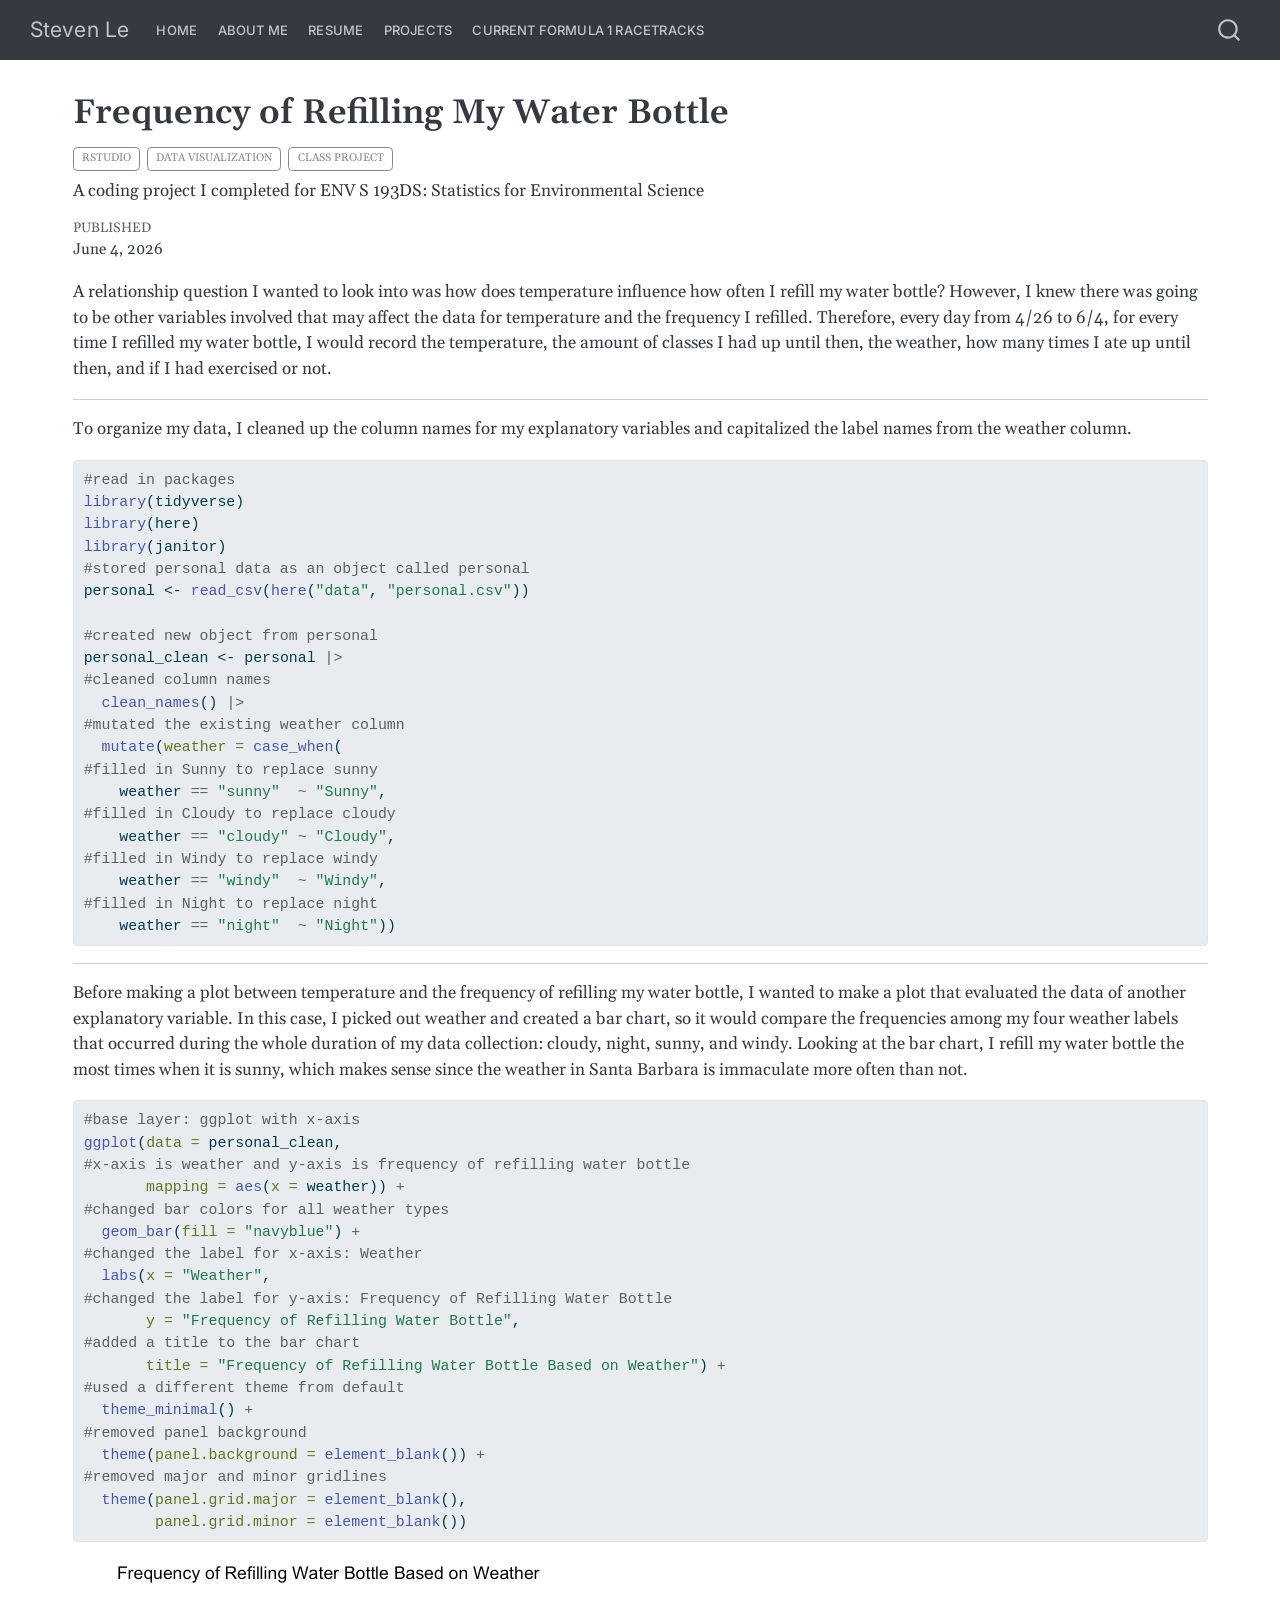
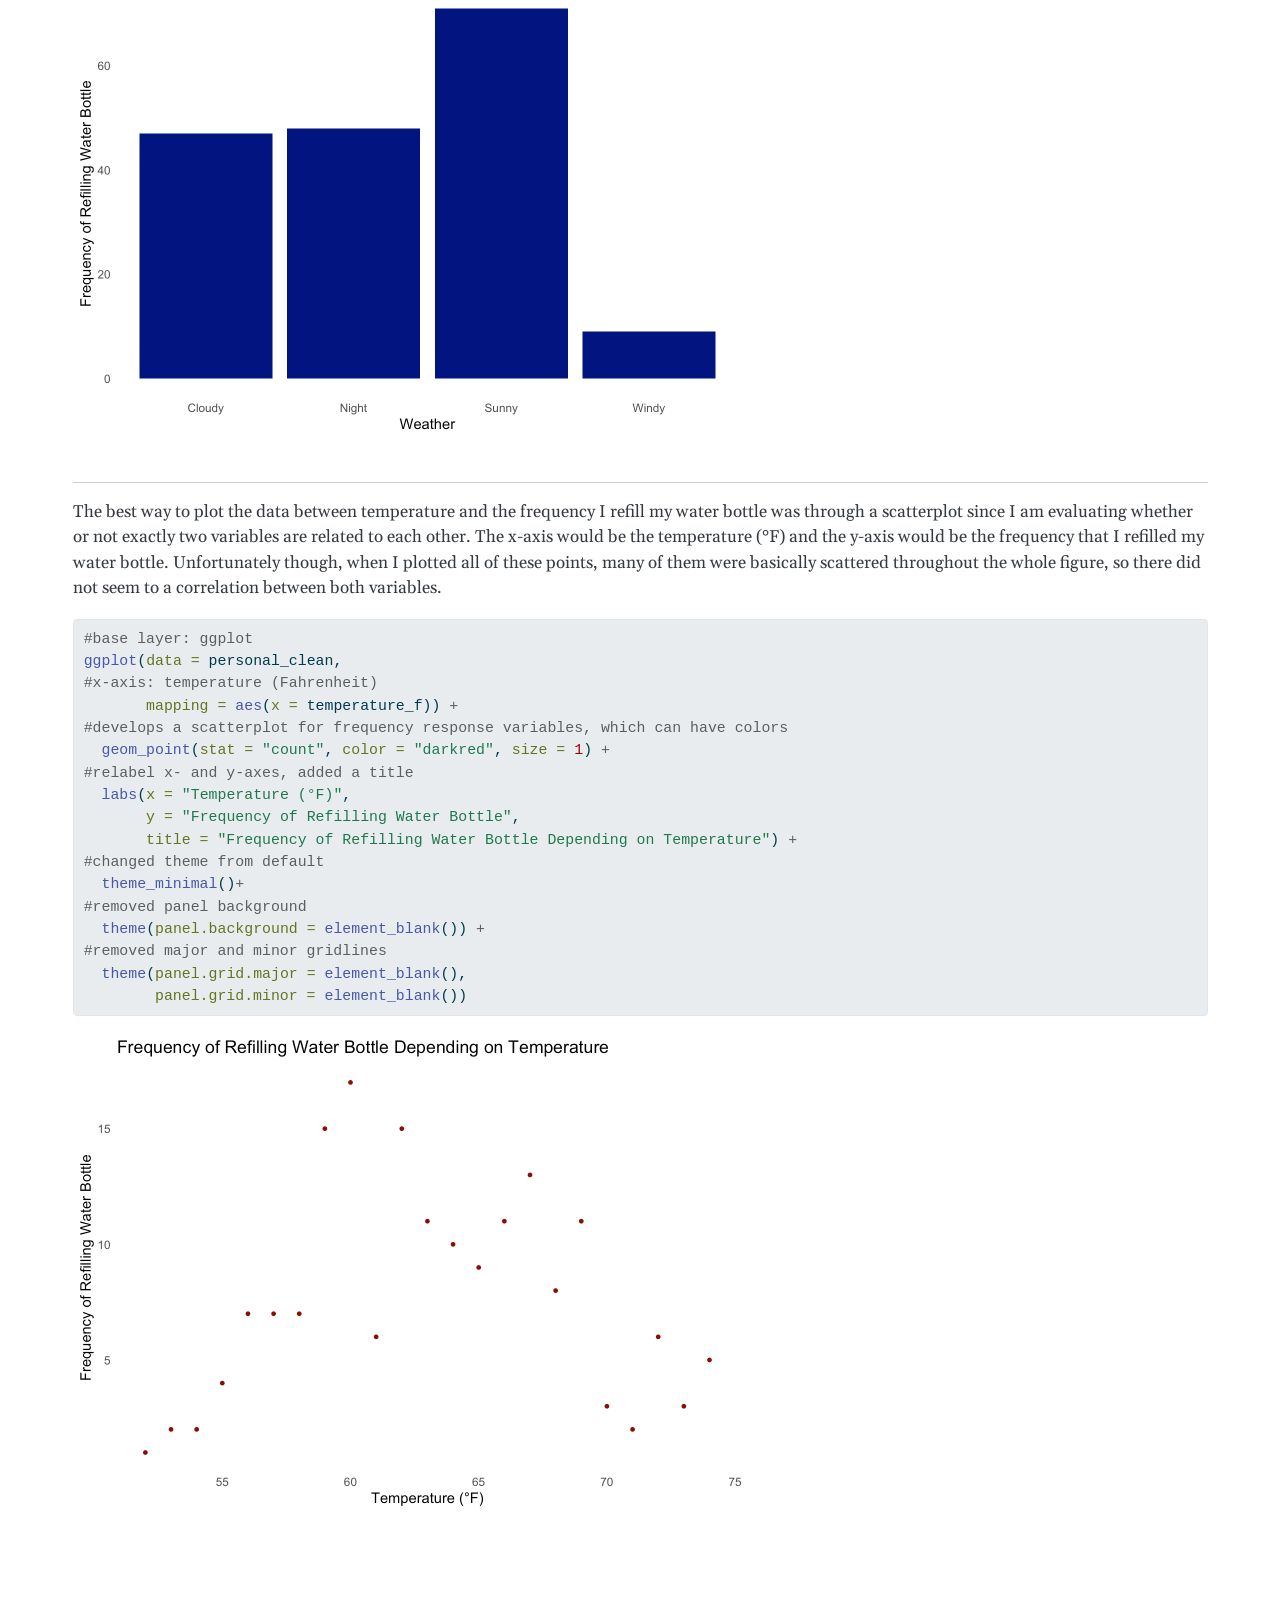
==== commit 903d2941: "edited css and scss files." ====
--- a/docs/posts/2026-06-04-code-post/index.html
+++ b/docs/posts/2026-06-04-code-post/index.html
@@ -79,7 +79,7 @@
 <link href="../../site_libs/quarto-html/quarto-syntax-highlighting-7f8f88aac4f3542376d5c11b86a4c14d.css" rel="stylesheet" id="quarto-text-highlighting-styles">
 <script src="../../site_libs/bootstrap/bootstrap.min.js"></script>
 <link href="../../site_libs/bootstrap/bootstrap-icons.css" rel="stylesheet">
-<link href="../../site_libs/bootstrap/bootstrap-561d24a22aeae4bb8fb8502de9a39e75.min.css" rel="stylesheet" append-hash="true" id="quarto-bootstrap" data-mode="light">
+<link href="../../site_libs/bootstrap/bootstrap-2d1bde335d7868354e07e0d814e903ee.min.css" rel="stylesheet" append-hash="true" id="quarto-bootstrap" data-mode="light">
 <script id="quarto-search-options" type="application/json">{
   "location": "navbar",
   "copy-button": false,
@@ -109,7 +109,6 @@
 }</script>
 
 
-<link rel="stylesheet" href="../../styles.css">
 </head>
 
 <body class="nav-fixed quarto-light">
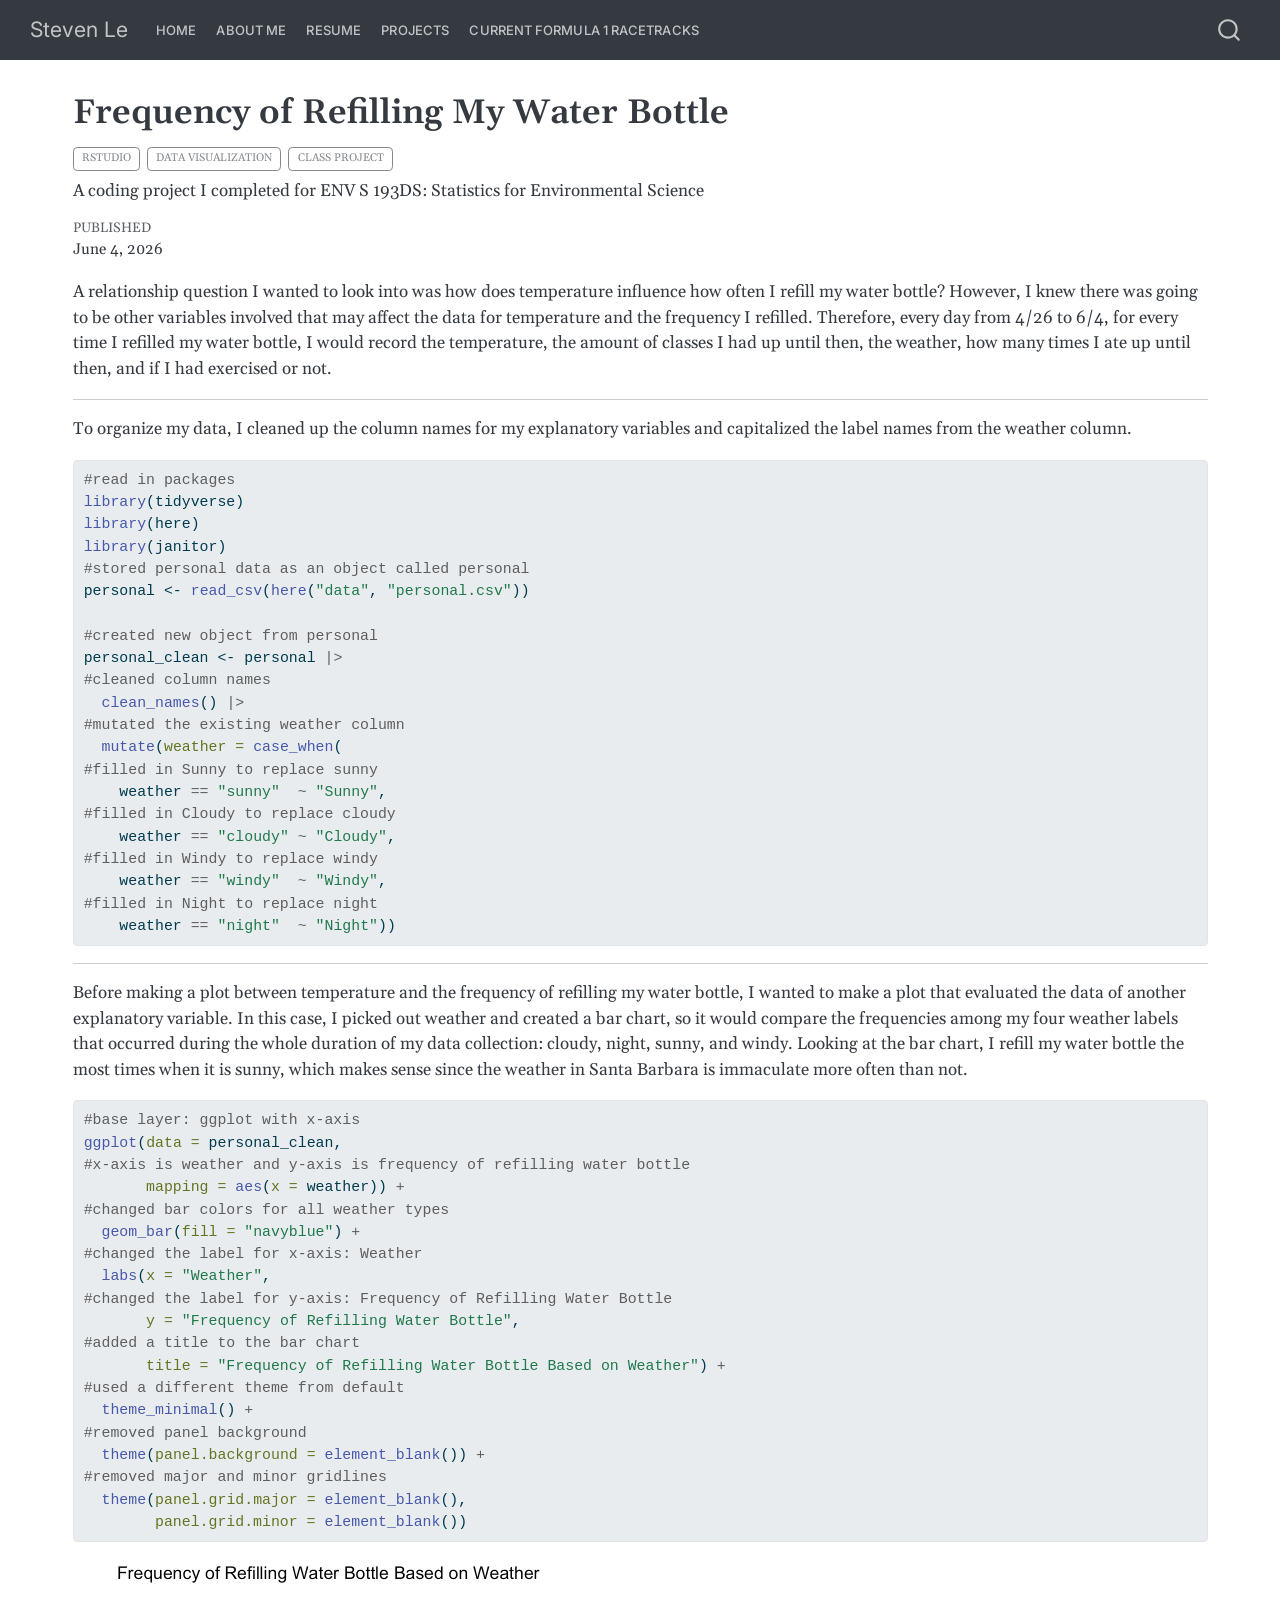
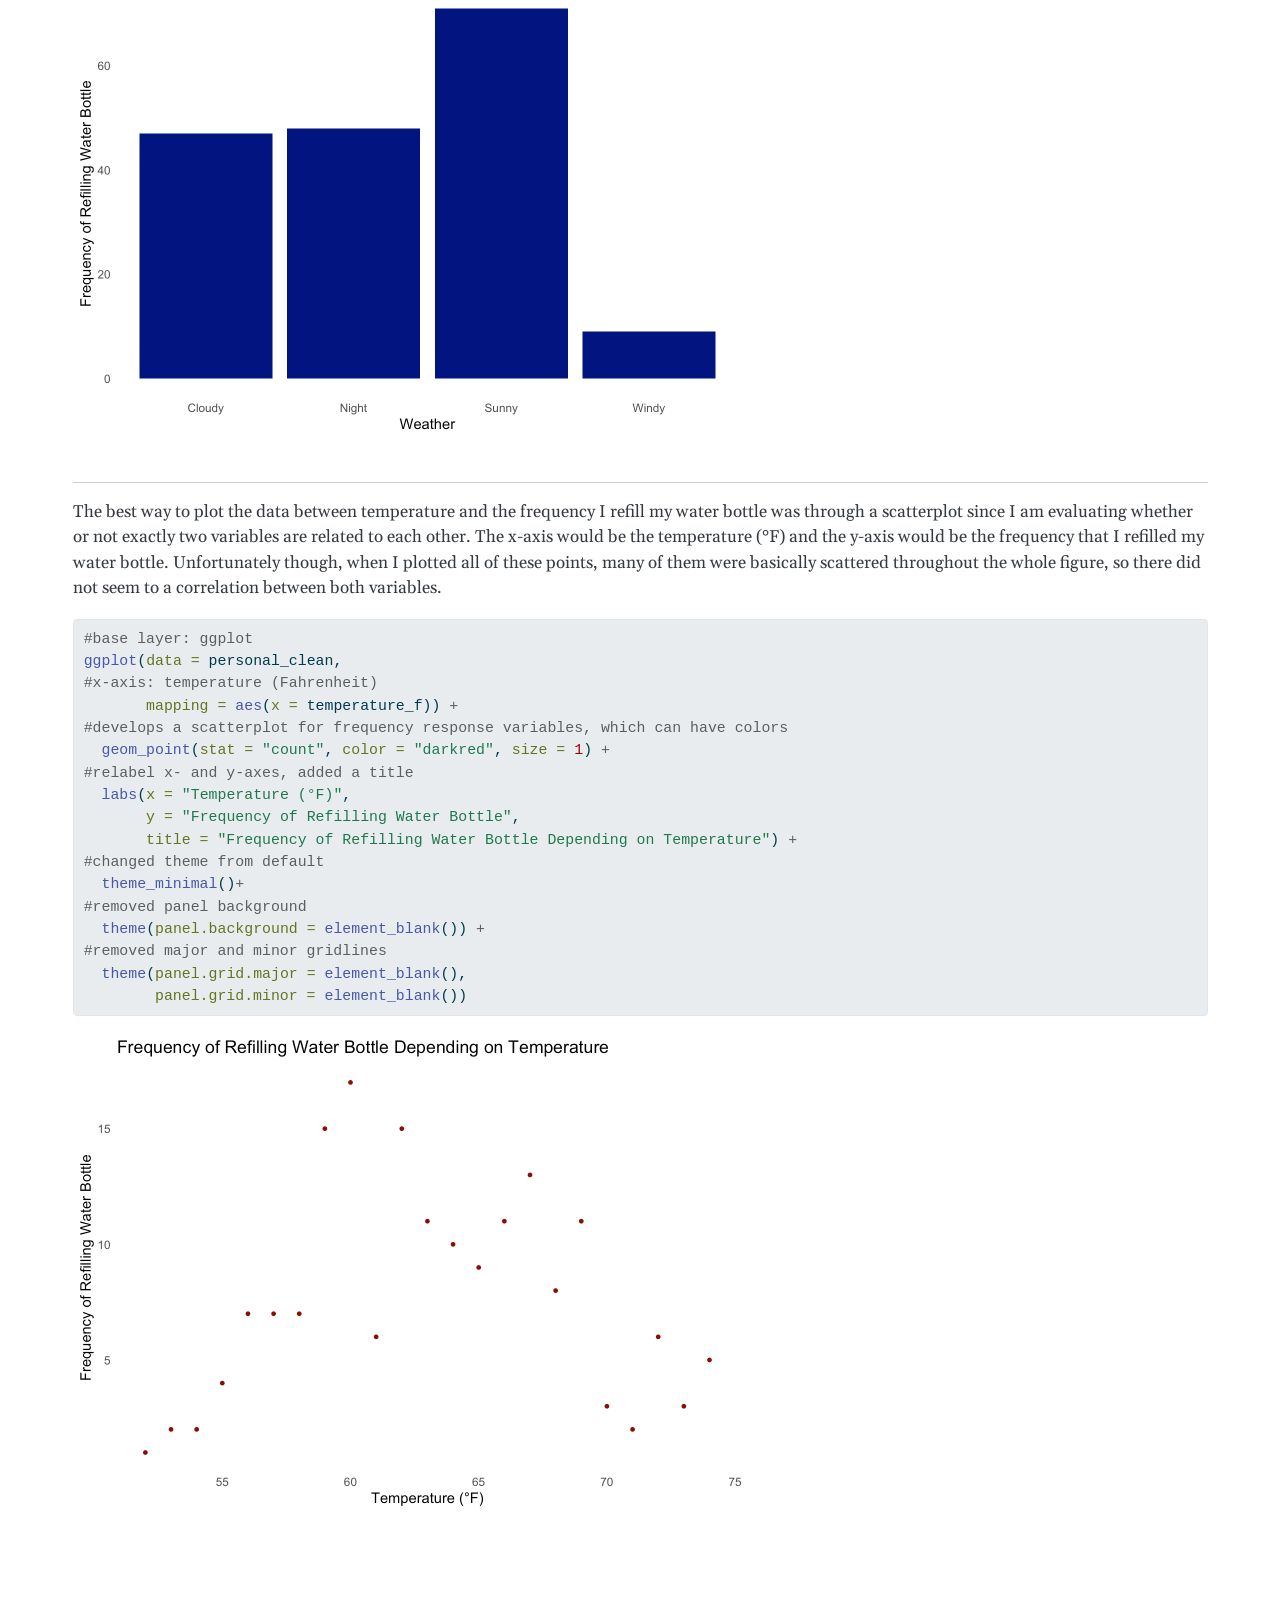
==== commit d49e85b0: "edited fonts on projects page." ====
--- a/docs/posts/2026-06-04-code-post/index.html
+++ b/docs/posts/2026-06-04-code-post/index.html
@@ -79,7 +79,7 @@
 <link href="../../site_libs/quarto-html/quarto-syntax-highlighting-7f8f88aac4f3542376d5c11b86a4c14d.css" rel="stylesheet" id="quarto-text-highlighting-styles">
 <script src="../../site_libs/bootstrap/bootstrap.min.js"></script>
 <link href="../../site_libs/bootstrap/bootstrap-icons.css" rel="stylesheet">
-<link href="../../site_libs/bootstrap/bootstrap-2d1bde335d7868354e07e0d814e903ee.min.css" rel="stylesheet" append-hash="true" id="quarto-bootstrap" data-mode="light">
+<link href="../../site_libs/bootstrap/bootstrap-697f4d551694fbe52ded92b2974eaca8.min.css" rel="stylesheet" append-hash="true" id="quarto-bootstrap" data-mode="light">
 <script id="quarto-search-options" type="application/json">{
   "location": "navbar",
   "copy-button": false,
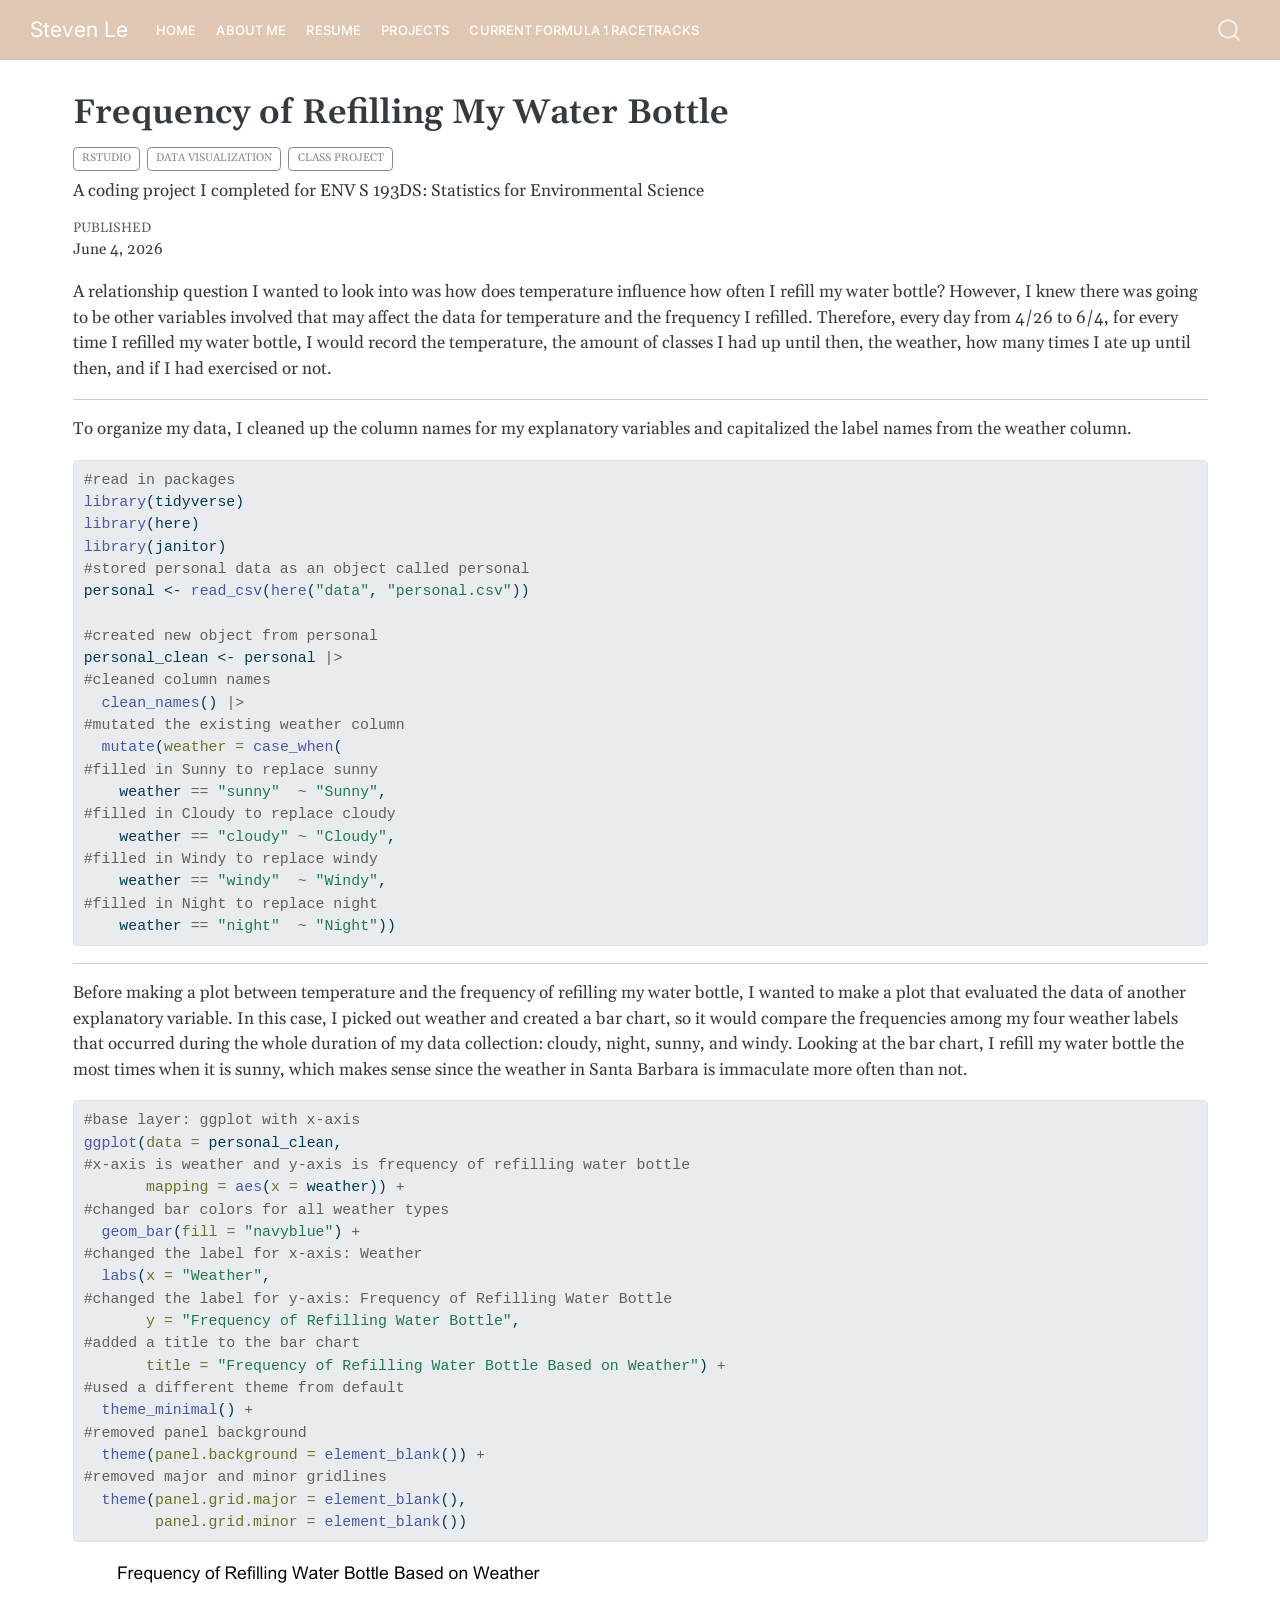
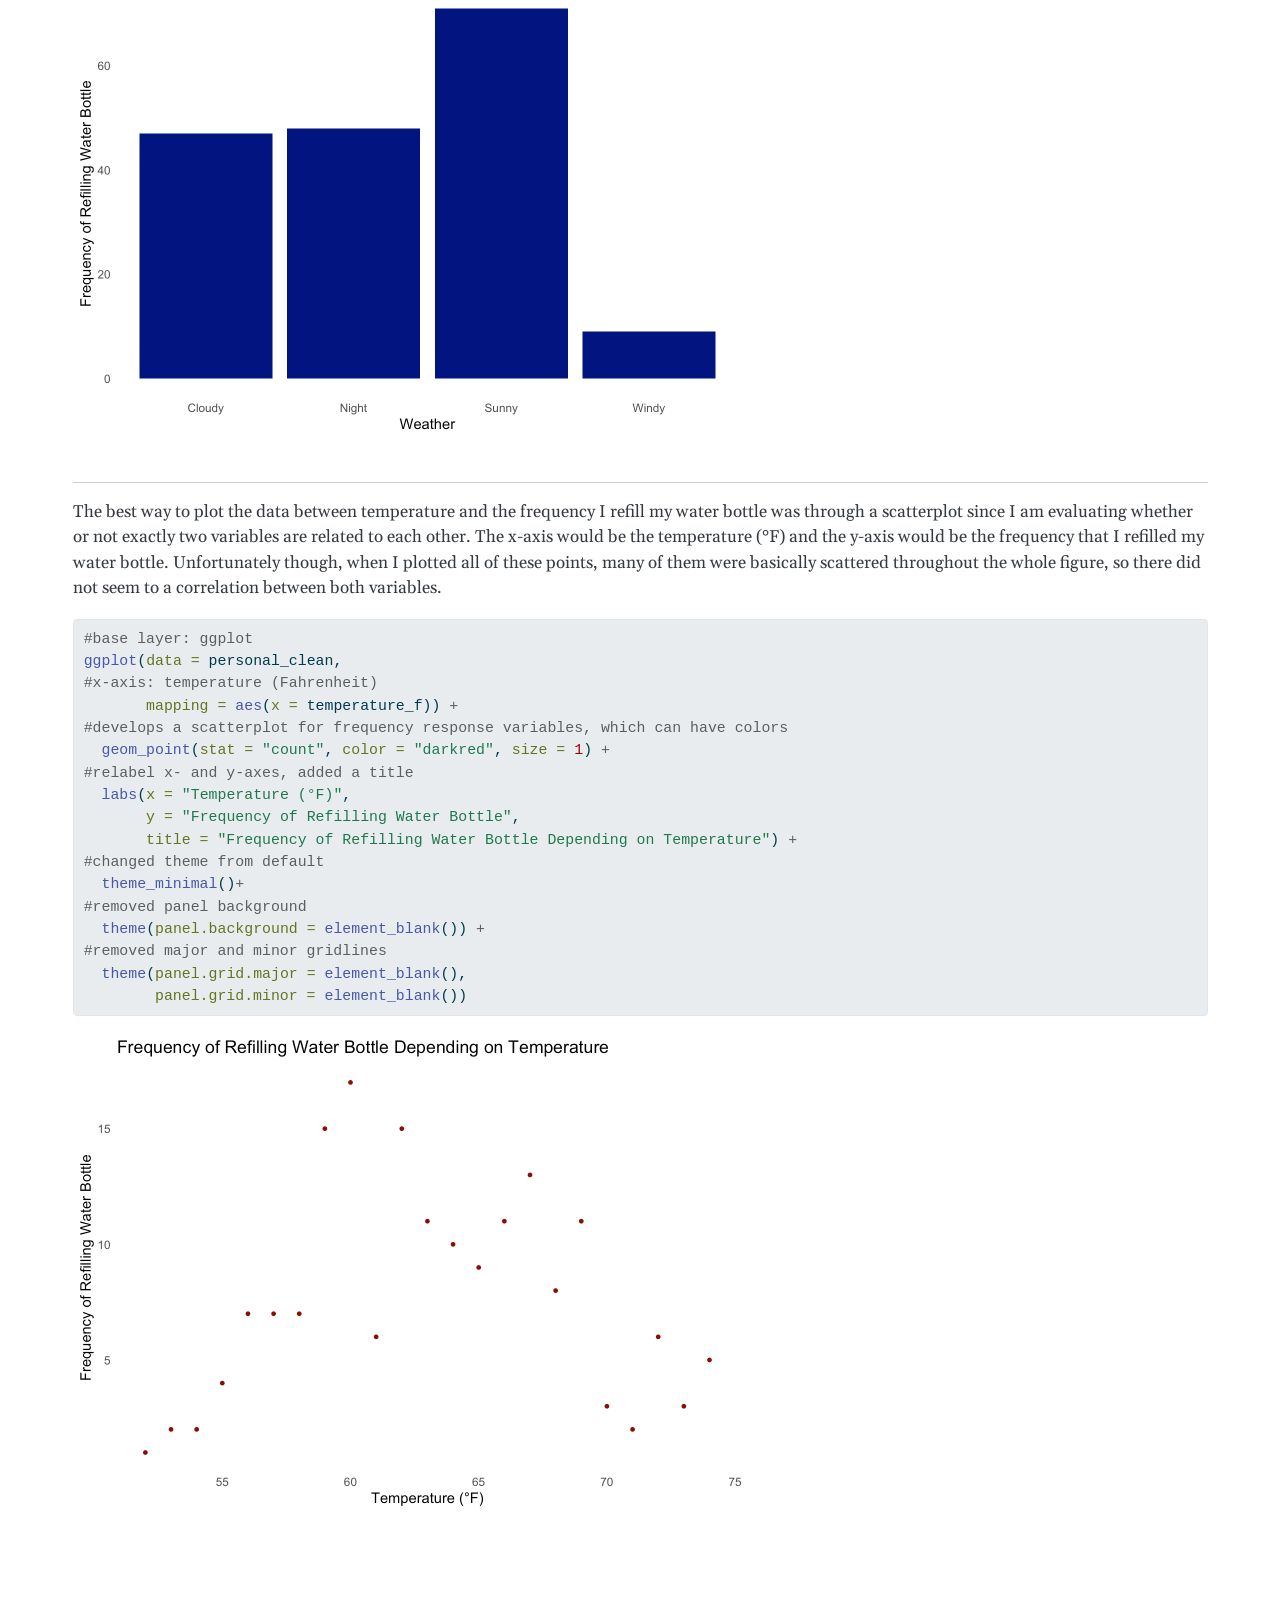
==== commit fa741c8c: "changed page titles color." ====
--- a/docs/posts/2026-06-04-code-post/index.html
+++ b/docs/posts/2026-06-04-code-post/index.html
@@ -79,7 +79,7 @@
 <link href="../../site_libs/quarto-html/quarto-syntax-highlighting-7f8f88aac4f3542376d5c11b86a4c14d.css" rel="stylesheet" id="quarto-text-highlighting-styles">
 <script src="../../site_libs/bootstrap/bootstrap.min.js"></script>
 <link href="../../site_libs/bootstrap/bootstrap-icons.css" rel="stylesheet">
-<link href="../../site_libs/bootstrap/bootstrap-697f4d551694fbe52ded92b2974eaca8.min.css" rel="stylesheet" append-hash="true" id="quarto-bootstrap" data-mode="light">
+<link href="../../site_libs/bootstrap/bootstrap-ac56514246ec92fec83504c8b664801d.min.css" rel="stylesheet" append-hash="true" id="quarto-bootstrap" data-mode="light">
 <script id="quarto-search-options" type="application/json">{
   "location": "navbar",
   "copy-button": false,
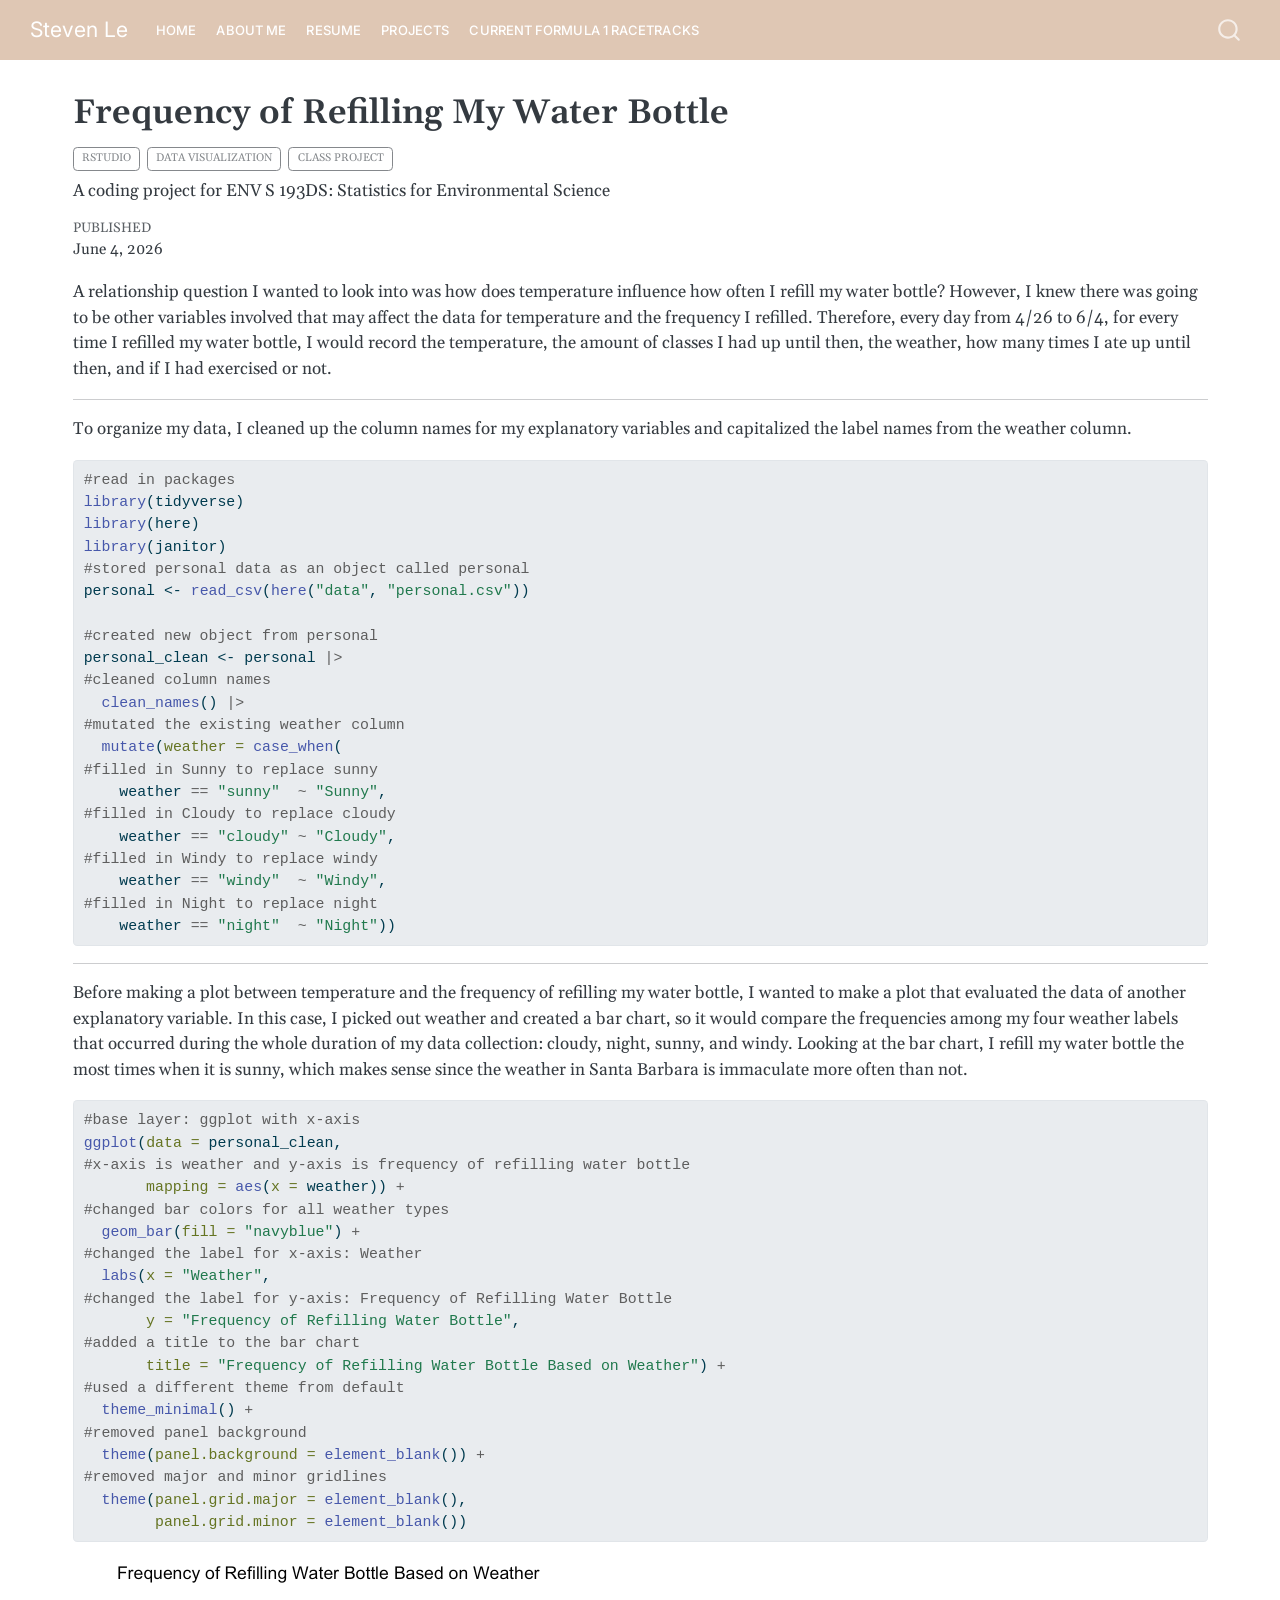
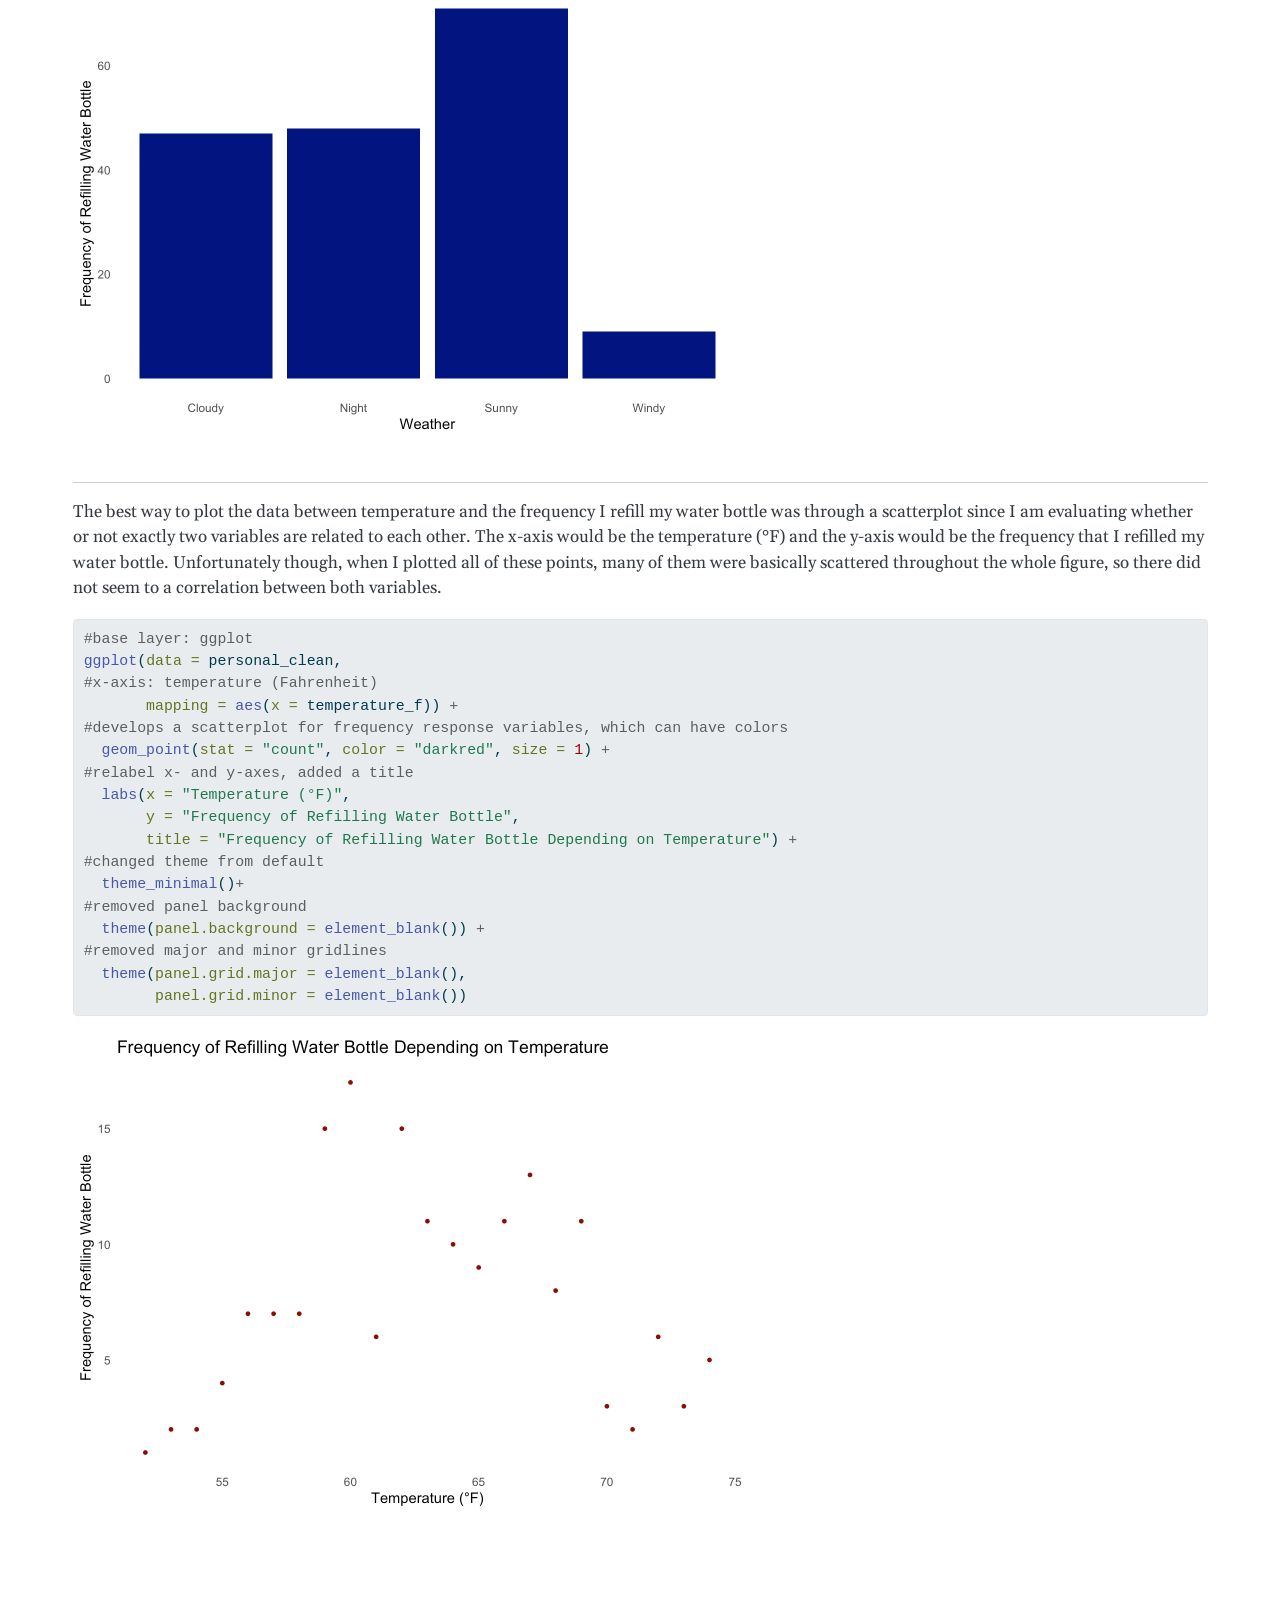
==== commit 5d62036c: "updated coding project." ====
--- a/docs/posts/2026-06-04-code-post/index.html
+++ b/docs/posts/2026-06-04-code-post/index.html
@@ -7,7 +7,7 @@
 <meta name="viewport" content="width=device-width, initial-scale=1.0, user-scalable=yes">
 
 <meta name="dcterms.date" content="2026-06-04">
-<meta name="description" content="A coding project I completed for ENV S 193DS: Statistics for Environmental Science">
+<meta name="description" content="A coding project for ENV S 193DS: Statistics for Environmental Science">
 
 <title>Frequency of Refilling My Water Bottle – Steven Le</title>
 <style>
@@ -177,7 +177,7 @@
 
 <div>
   <div class="description">
-    A coding project I completed for ENV S 193DS: Statistics for Environmental Science
+    A coding project for ENV S 193DS: Statistics for Environmental Science
   </div>
 </div>
 
